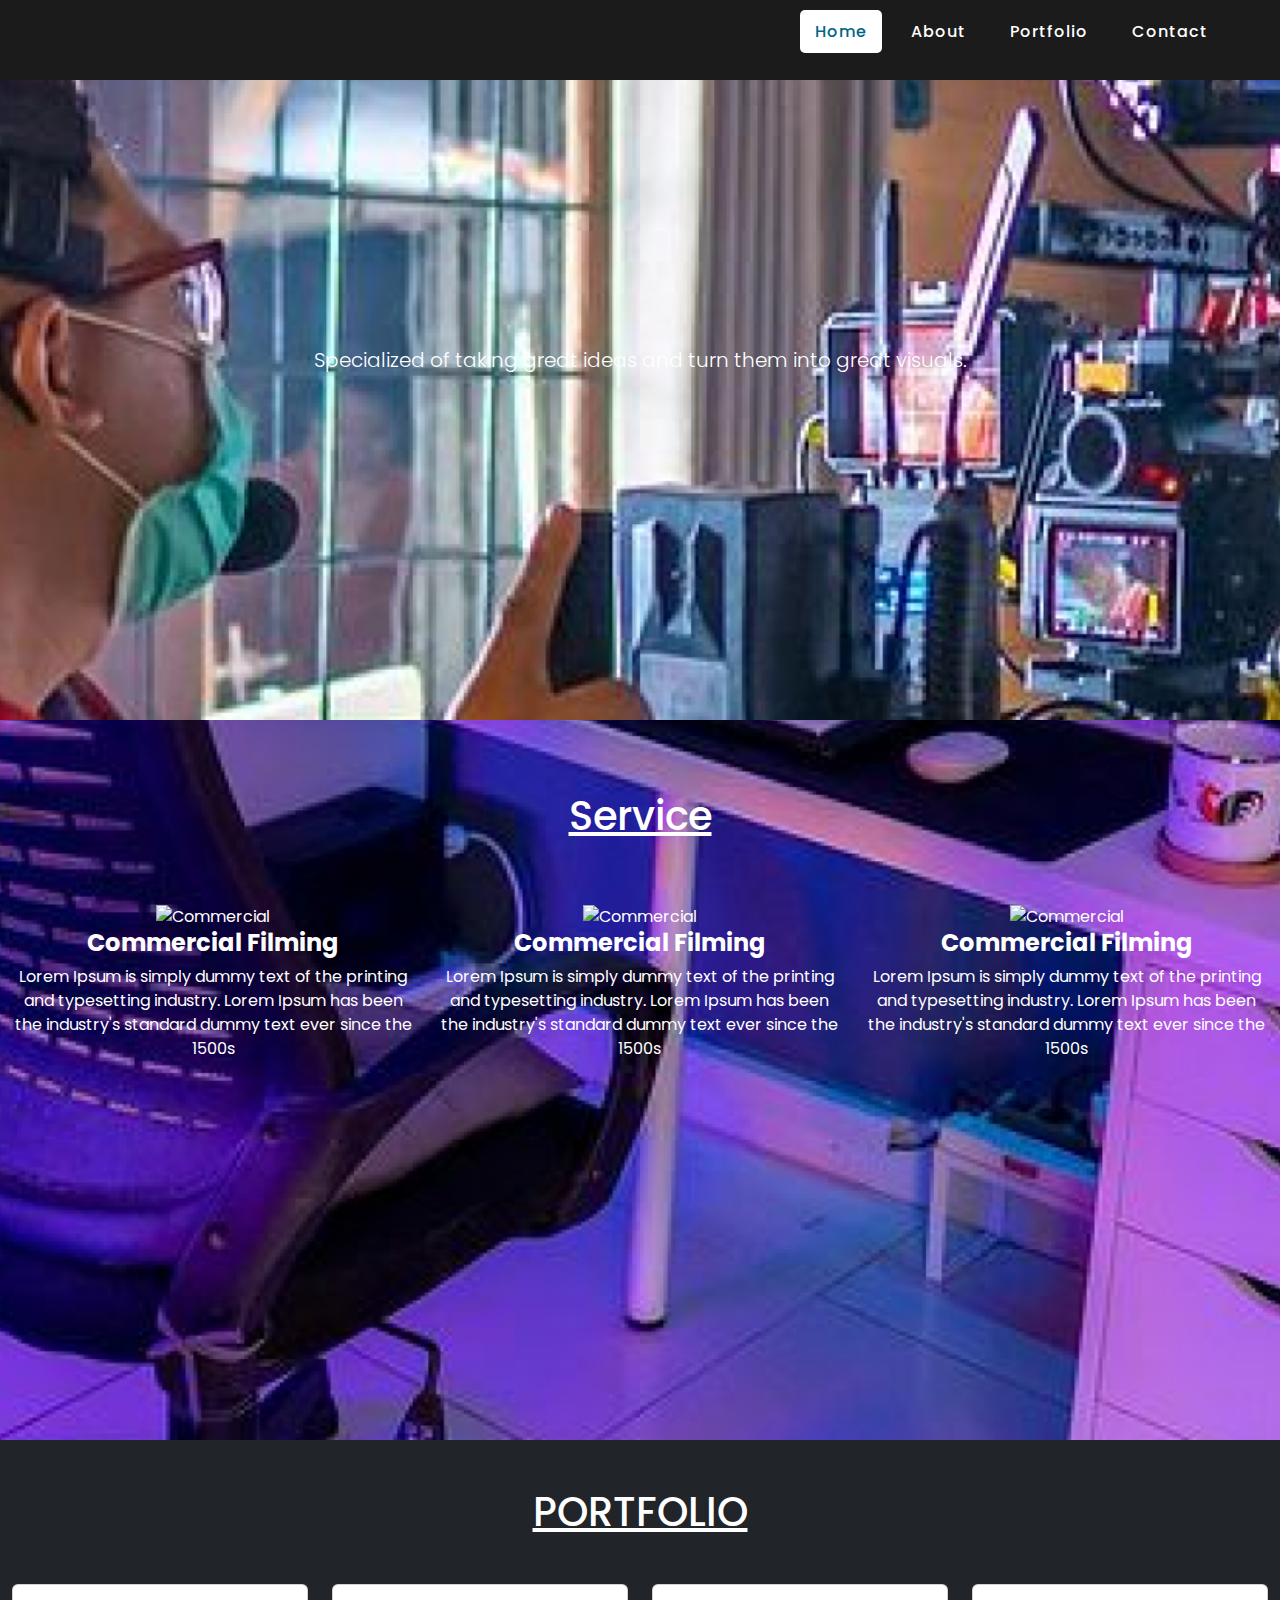
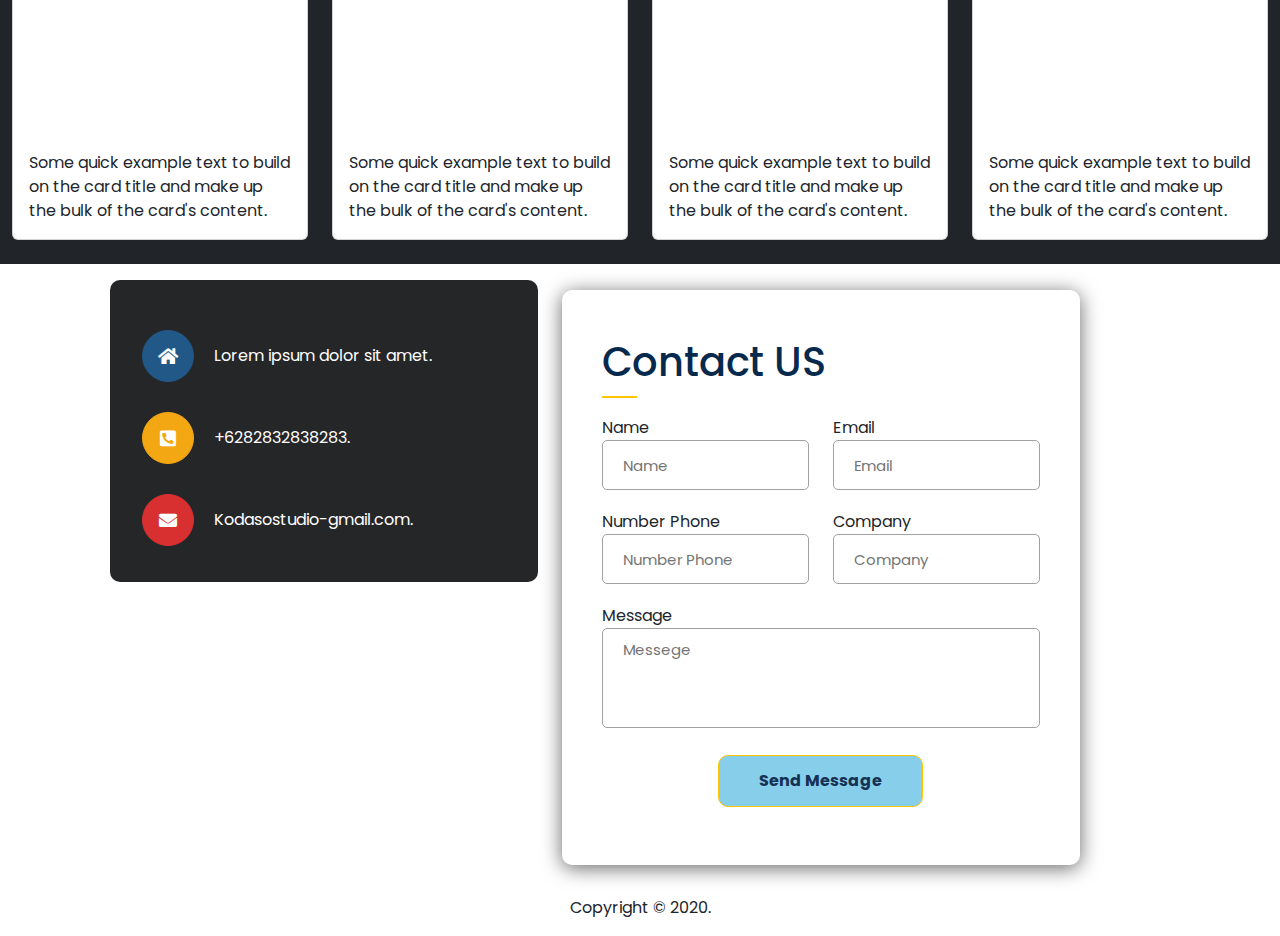
==== home.html @ bebfb59f "BAGAS DAH MANTEB BANGET XIXIXIIXIXIXIXIXIXIXI" ====
<!DOCTYPE html>
<html lang="en" dir="ltr">

  <head>
    <meta charset="utf-8" />
    <title>Responsive Navigation Menu</title>
    <link rel="stylesheet" href="style.css" />
    <link href="https://cdn.jsdelivr.net/npm/bootstrap@5.1.0/dist/css/bootstrap.min.css" rel="stylesheet" />
    <link rel="stylesheet" href="https://cdnjs.cloudflare.com/ajax/libs/font-awesome/5.15.3/css/all.min.css" />
    <meta name="viewport" content="width=device-width, initial-scale=1.0" />
  </head>

  <body>
    <nav class="fixed-top">
      <div class="logo">
        <img src="img/logo.png" width="50px" alt="">
      </div>
      <input type="checkbox" id="click" />
      <label for="click" class="menu-btn">
        <i class="fas fa-bars"></i>
      </label>
      <ul>
        <li><a class="active" href="home.html">Home</a></li>
        <li><a href="about.html">About</a></li>
        <li><a href="#portfolio">Portfolio</a></li>
        <li><a href="contact.html">Contact</a></li>
        <p>© 2021 by YouRock Studio. All Rights Reserved.</p>
      </ul>
    </nav>

    <!--BANNER-->
    <section id="banner">
      <div class="container-fluid banner">
        <div class="container banner-content col-lg-8">
          <div class="text-center">
            <p class="fs-1"></p>
            <p class="d-md-block lead">Specialized of taking great ideas and turn them into great visuals.</p>
          </div>
        </div>
      </div>
    </section>
    <!--END BANNER-->

    <!--WORK-->
    <section id="home">
      <div class="container-fluid service text-white"><br>
        <div class="row text-center">
          <div class="col">
            <h1 class="m-5"><u>Service</u></h1>
          </div>
        </div>
        <div class="row text-center">
          <div class="col-lg-4 mt-3">
            <img src="img/icon.png" width="70px" alt="Commercial" class="img-fluid float-left">
            <h4><b>Commercial Filming</b></h4>
            <p>Lorem Ipsum is simply dummy text of the printing and typesetting industry. Lorem Ipsum has been the
              industry's standard dummy text ever since the 1500s</p>
          </div>
          <div class="col-lg-4 mt-3">
            <img src="img/icon.png" width="70px" alt="Commercial" class="img-fluid float-left">
            <h4><b>Commercial Filming</b></h4>
            <p>Lorem Ipsum is simply dummy text of the printing and typesetting industry. Lorem Ipsum has been the
              industry's standard dummy text ever since the 1500s</p>
          </div>
          <div class="col-lg-4 mt-3">
            <img src="img/icon.png" width="70px" alt="Commercial" class="img-fluid float-left">
            <h4><b>Commercial Filming</b></h4>
            <p>Lorem Ipsum is simply dummy text of the printing and typesetting industry. Lorem Ipsum has been the
              industry's standard dummy text ever since the 1500s</p>
          </div>
        </div>
      </div>
    </section>
    <!--END WORK-->

    <!-- Portfolio -->
    <section class="portfolio bg-dark" id="portfolio">
      <div class="container-fluid">
        <div class="row pt-4 mb-4">
          <div class="col text-center">
            <h1 class="m-4 text-white" style="text-decoration: underline;">PORTFOLIO</h1>
          </div>
        </div>

        <div class="row justify-content-center">

          <div class="col-md-3 mb-4">
            <div class="card">
              <iframe class="img-fluid" width="536" height="300" src="https://www.youtube.com/embed/E8_oddwXEY8"
                title="YouTube video player" frameborder="0"
                allow="accelerometer; autoplay; clipboard-write; encrypted-media; gyroscope; picture-in-picture"
                allowfullscreen></iframe>
              <div class="card-body">
                <p class="card-text">Some quick example text to build on the card title and make up the bulk of the
                  card's content.</p>
              </div>
            </div>
          </div>

          <div class="col-md-3 mb-4">
            <div class="card">
              <iframe class="img-fluid" width="536" height="300" src="https://www.youtube.com/embed/E8_oddwXEY8"
                title="YouTube video player" frameborder="0"
                allow="accelerometer; autoplay; clipboard-write; encrypted-media; gyroscope; picture-in-picture"
                allowfullscreen></iframe>
              <div class="card-body">
                <p class="card-text">Some quick example text to build on the card title and make up the bulk of the
                  card's content.</p>
              </div>
            </div>
          </div>

          <div class="col-md-3 mb-4">
            <div class="card">
              <iframe class="img-fluid" width="536" height="300" src="https://www.youtube.com/embed/E8_oddwXEY8"
                title="YouTube video player" frameborder="0"
                allow="accelerometer; autoplay; clipboard-write; encrypted-media; gyroscope; picture-in-picture"
                allowfullscreen></iframe>
              <div class="card-body">
                <p class="card-text">Some quick example text to build on the card title and make up the bulk of the
                  card's content.</p>
              </div>
            </div>
          </div>

          <div class="col-md-3 mb-4">
            <div class="card">
              <iframe class="img-fluid" width="536" height="300" src="https://www.youtube.com/embed/E8_oddwXEY8"
                title="YouTube video player" frameborder="0"
                allow="accelerometer; autoplay; clipboard-write; encrypted-media; gyroscope; picture-in-picture"
                allowfullscreen></iframe>
              <div class="card-body">
                <p class="card-text">Some quick example text to build on the card title and make up the bulk of the
                  card's content.</p>
              </div>
            </div>
          </div>
        </div>
    </section>
    <!--END PORTFOLIO-->

    <!--CONTACT-->
    <section id="contact">
        <div class="container">
            <div class="row m-3">
            <div class="col-lg-5">
                <div class="contact-address">
                    <ul>
                      <li>
                        <div class="kodaso-address">
                          <div class="icon color1">
                            <i class="fa fa-home" aria-hidden="true"></i>
                          </div>
                      
                        <div class="cont">
                          <p>Lorem ipsum dolor sit amet.</p>
                        </div>
                      </div>
        
                      </li>
                      <li>
                        <div class="kodaso-address">
                          <div class="icon color2">
                            <i class="fas fa-phone-square-alt" aria-hidden="true"></i>
                          </div>
                        
                        <div class="cont">
                          <p>+6282832838283.</p>
                        </div>
                      </div>
        
                      </li>
                      <li>
                        <div class="kodaso-address">
                          <div class="icon">
                            <i class="fa fa-envelope" aria-hidden="true"></i>
                          </div>
                        
                        <div class="cont">
                          <p>Kodasostudio-gmail.com.</p>
                        </div>
                      </div>
                      </li>
                    </ul>
                   </div>
                 </div>
                

                <div class="col-lg-6">
                    <div class="contact-from">
                    <h1>Contact US</h1>
                 

                      <div class="row">
                        <div class="col-md-6">
                          <div class="kodaso-form">
                            <label for="Name">Name</label>
                            <input type="text" placeholder="Name">
                          </div>
                        </div>
         
                        <div class="col-md-6">
                          <div class="kodaso-form">
                            <label for="Email">Email</label>
                            <input type="text" placeholder="Email">
                          </div>
                        </div>
         
                        <div class="col-md-6">
                          <div class="kodaso-form">
                              <label for="Number Phone">Number Phone</label>
                            <input type="text" placeholder="Number Phone">
                          </div>
                        </div>
         
                        <div class="col-md-6">
                          <div class="kodaso-form">
                            <label for="Company">Company</label>
                            <input type="text" placeholder="Company">
                          </div>
                        </div>
         
                        <div class="col-md-12">
                          <div class="kodaso-form">
                            <label for="Message">Message</label>
                            <textarea name="Messege" placeholder="Messege"></textarea>
                          </div>
                        </div>
         
                        <div class="col-md-12">
                          <div class="kodaso-form">
                            <center><button type="submit" class="main-btn">Send Message</button></center>
                          </div>
                        </div>
                      </div>
                     </div>
                   
                  </div>
         </div>
        </div>
    </div> 
</section>
    <!--END CONTACT-->

    <div class="col text-center">
      <p>Copyright &copy; 2020.</p>
    </div>
  </body>

</html>
---- style.css ----
@import url("https://fonts.googleapis.com/css?family=Poppins:400,500,600,700&display=swap");

body {}

* {
    margin: 0;
    padding: 0;
    box-sizing: border-box;
    font-family: "Poppins", sans-serif;
}

.service {
    height: 80vh;
    background: url(img/gambar2.png);
    background-size: cover;
    background-position: center;
    background-attachment: fixed;
    background-repeat: no-repeat;
}

.banner {
    height: 80vh;
    background: url(img/gambar1.png);
    background-size: cover;
    background-position: center;
    background-attachment: fixed;
    background-repeat: no-repeat;
}

.banner-content {
    height: 100%;
    color: white;
    display: flex;
    justify-content: center;
    align-items: center;
}

nav {
    display: flex;
    height: 80px;
    width: 100%;
    background: #1b1b1b;
    align-items: center;
    justify-content: space-between;
    padding: 0 50px 0 100px;
    flex-wrap: wrap;
}

nav ul p {
    display: none;
}

nav ul {
    display: flex;
    flex-wrap: wrap;
    list-style: none;
}

nav .logo,
nav ul li {
    margin: 20px 7px;
}

nav ul li a {
    color: #fff;
    text-decoration: none;
    font-size: 16px;
    font-weight: 500;
    padding: 10px 15px;
    border-radius: 5px;
    letter-spacing: 1px;
    transition: all 0.3s ease;
}

nav ul li a.active,
nav ul li a:hover {
    color: #006486;
    background: #fff;
}

nav .menu-btn i {
    color: #fff;
    font-size: 22px;
    cursor: pointer;
    display: none;
}

input[type="checkbox"] {
    display: none;
}

@media (max-width: 1000px) {
    nav {
        padding: 0 40px 0 50px;
    }
}

@media (max-width: 920px) {
    nav .menu-btn i {
        display: block;
    }

    #click:checked~.menu-btn i:before {
        content: "\f00d";
    }

    nav ul {
        position: fixed;
        top: 80px;
        left: -100%;
        background: #111;
        height: 100vh;
        width: 100%;
        text-align: center;
        display: block;
        transition: all 0.3s ease;
    }

    nav .logo {
        margin-bottom: 20px;
    }

    #click:checked~ul {
        left: 0;
    }

    nav ul li {
        width: 100%;
        margin: 40px 0;
    }

    nav ul li a {
        width: 100%;
        margin-left: -100%;
        display: block;
        font-size: 20px;
        transition: 0.6s cubic-bezier(0.68, -0.55, 0.265, 1.55);
        border-bottom: 1px solid rgb(255, 255, 255);
    }

    #click:checked~ul li a {
        margin-left: 0px;
    }

    nav ul li a.active,
    nav ul li a:hover {
        background: none;
        color: #006486;
    }

    nav ul p {
        color: #fff;
        margin-top: 200px;
        display: block;
    }
}

.content {
    position: absolute;
    top: 50%;
    left: 50%;
    transform: translate(-50%, -50%);
    text-align: center;
    z-index: -1;
    width: 100%;
    padding: 0 30px;
    color: #1b1b1b;
}

.content div {
    font-size: 40px;
    font-weight: 700;
}

/*Contact*/

.contact-from {
    background-color: white;
    padding: 48px 40px;
    box-shadow: 0 3px 20px rgba(0, 0, 0, 0.6);
    margin-bottom: 15px;
    margin-top: 10px;
    border-radius: 10px;
  }
  .contact-from h1 {
    color: #07294d;
    position: relative;
    padding-bottom: 12px;
  }
  .contact-from h1::before {
    content: "";
    position: absolute;
    width: 35px;
    height: 2px;
    background-color: #ffc600;
    bottom: 0;
    left: 0;
  }
  
  .contact-from .kodaso-form input,
  .contact-from .kodaso-form textarea {
    width: 100%;
    height: 50px;
    padding: 0 20px;
    border: 1px solid #a1a1a1;
    border-radius: 5px;
    color: #8a8a8a;
    font-size: 15px;
  }
  .contact-from .kodaso-form textarea {
    padding-top: 10px;
    height: 100px;
    resize: none;
  }
  .contact-from .kodaso-form {
    margin-top: 10px;
    margin-bottom: 10px;
  }
  
  .main-btn {
    text-align: center;
    border: 1px solid #ffc600;
    padding: 10px 40px;
    font-weight: 700;
    line-height: 30px;
    color: #163153;
    position: relative;
    transition: 0.4s ease-in-out;
    background-color: skyblue;
    border-radius: 10px;
  }
  .main-btn:hover {
    color: #ffc600;
    border-color: #163153;
    background-color: #163153;
  }
  .contact-address {
    background-color: #252628;
    padding: 20px 0;
    border-radius: 10px;
    
  }
  .contact-address ul li {
    padding-top: 30px;
    list-style: none;
  }
  .contact-address ul li .kodaso-address {
    display: flex;
    -webkit-box-align: center;
    -ms-flex-align: center;
    align-items: center;
  }
  .contact-address ul li .kodaso-address .icon {
    border-radius: 50%;
    border: 1px solid #d83030;
    color: #fff;
    font-size: 18px;
    text-align: center;
    background: #d83030;
  }
  .contact-address ul li .kodaso-address .icon i {
    width: 50px;
    height: 50px;
    line-height: 50px;
  }
  .contact-address ul li .kodaso-address .cont {
    padding-left: 20px;
  }
  .contact-address ul li .kodaso-address .cont p {
    font-size: 16px;
    font-weight: 400;
    line-height: 28px;
    color: #fff;
    margin: 0px;
    margin-right: 15px;
  }
  .color1 {
    border: 1px solid #225888 !important;
    background: #225888 !important;
  }
  
  .color2 {
    border: 1px solid #f3a712 !important;
    background: #f3a712 !important;
  }
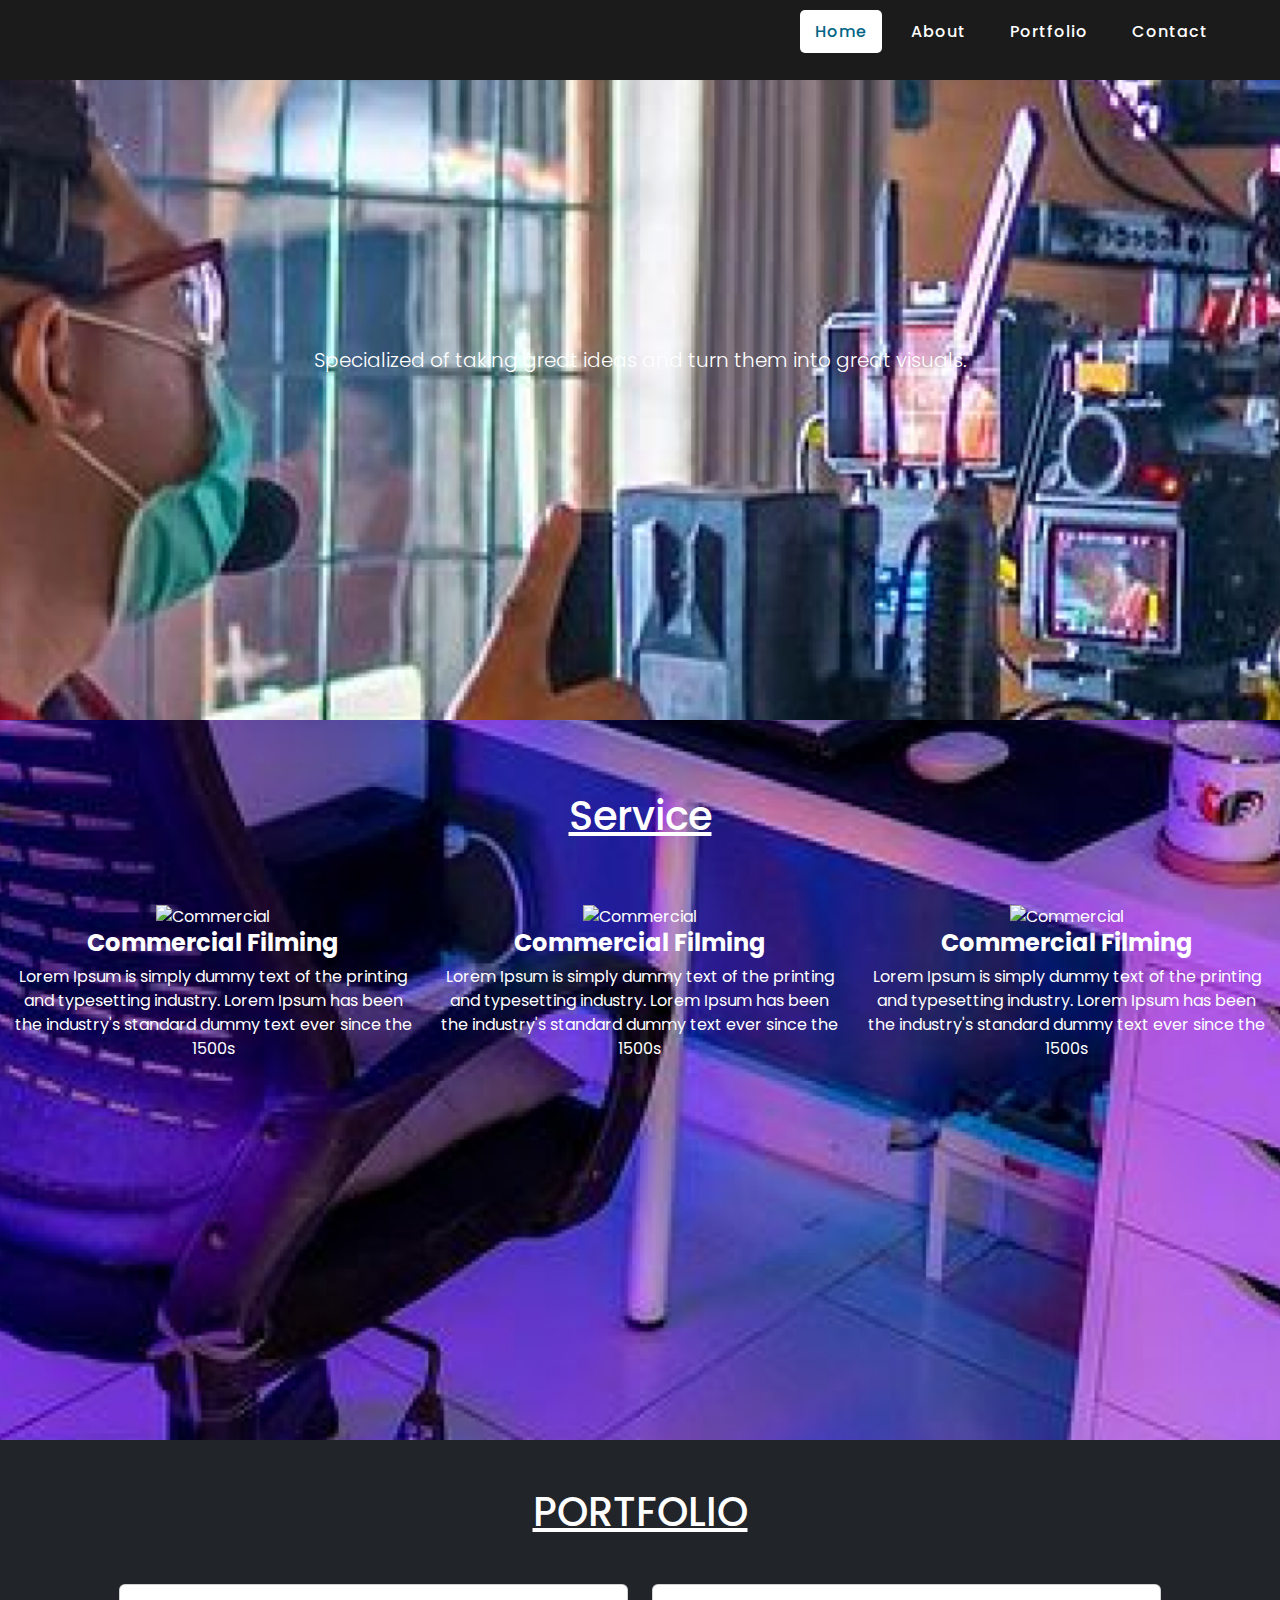
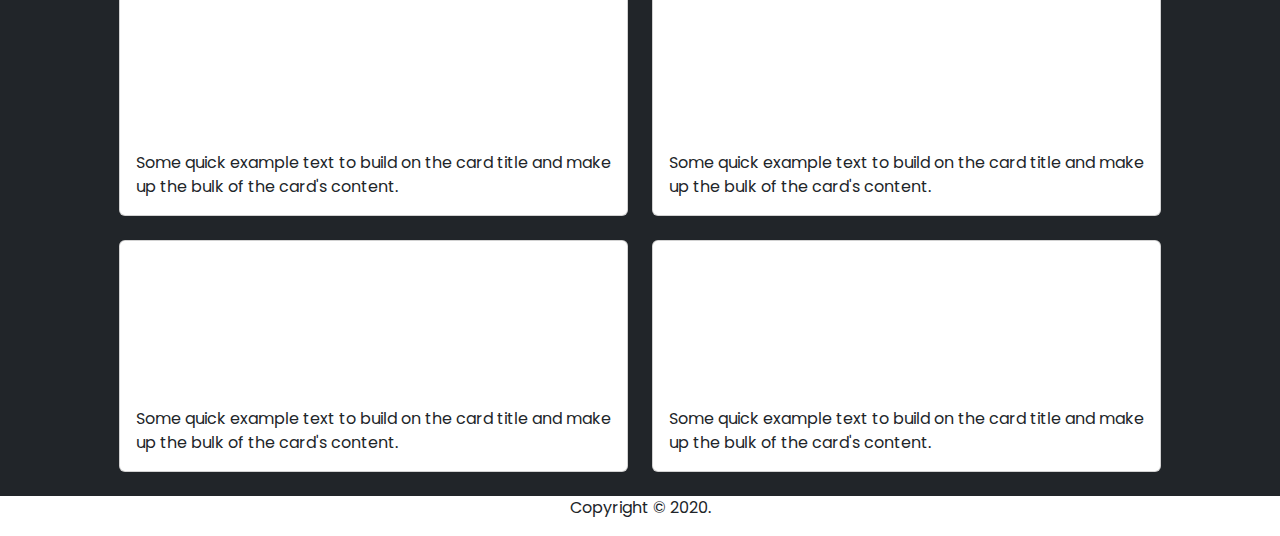
==== commit fec0b37f: "haha" ====
--- a/home.html
+++ b/home.html
@@ -83,8 +83,7 @@
         </div>
 
         <div class="row justify-content-center">
-
-          <div class="col-md-3 mb-4">
+          <div class="col-md-5 mb-4">
             <div class="card">
               <iframe class="img-fluid" width="536" height="300" src="https://www.youtube.com/embed/E8_oddwXEY8"
                 title="YouTube video player" frameborder="0"
@@ -97,7 +96,7 @@
             </div>
           </div>
 
-          <div class="col-md-3 mb-4">
+          <div class="col-md-5 mb-4">
             <div class="card">
               <iframe class="img-fluid" width="536" height="300" src="https://www.youtube.com/embed/E8_oddwXEY8"
                 title="YouTube video player" frameborder="0"
@@ -110,7 +109,7 @@
             </div>
           </div>
 
-          <div class="col-md-3 mb-4">
+          <div class="col-md-5 mb-4">
             <div class="card">
               <iframe class="img-fluid" width="536" height="300" src="https://www.youtube.com/embed/E8_oddwXEY8"
                 title="YouTube video player" frameborder="0"
@@ -123,7 +122,7 @@
             </div>
           </div>
 
-          <div class="col-md-3 mb-4">
+          <div class="col-md-5 mb-4">
             <div class="card">
               <iframe class="img-fluid" width="536" height="300" src="https://www.youtube.com/embed/E8_oddwXEY8"
                 title="YouTube video player" frameborder="0"
@@ -139,108 +138,7 @@
     </section>
     <!--END PORTFOLIO-->
 
-    <!--CONTACT-->
-    <section id="contact">
-        <div class="container">
-            <div class="row m-3">
-            <div class="col-lg-5">
-                <div class="contact-address">
-                    <ul>
-                      <li>
-                        <div class="kodaso-address">
-                          <div class="icon color1">
-                            <i class="fa fa-home" aria-hidden="true"></i>
-                          </div>
-                      
-                        <div class="cont">
-                          <p>Lorem ipsum dolor sit amet.</p>
-                        </div>
-                      </div>
-        
-                      </li>
-                      <li>
-                        <div class="kodaso-address">
-                          <div class="icon color2">
-                            <i class="fas fa-phone-square-alt" aria-hidden="true"></i>
-                          </div>
-                        
-                        <div class="cont">
-                          <p>+6282832838283.</p>
-                        </div>
-                      </div>
-        
-                      </li>
-                      <li>
-                        <div class="kodaso-address">
-                          <div class="icon">
-                            <i class="fa fa-envelope" aria-hidden="true"></i>
-                          </div>
-                        
-                        <div class="cont">
-                          <p>Kodasostudio-gmail.com.</p>
-                        </div>
-                      </div>
-                      </li>
-                    </ul>
-                   </div>
-                 </div>
-                
 
-                <div class="col-lg-6">
-                    <div class="contact-from">
-                    <h1>Contact US</h1>
-                 
-
-                      <div class="row">
-                        <div class="col-md-6">
-                          <div class="kodaso-form">
-                            <label for="Name">Name</label>
-                            <input type="text" placeholder="Name">
-                          </div>
-                        </div>
-         
-                        <div class="col-md-6">
-                          <div class="kodaso-form">
-                            <label for="Email">Email</label>
-                            <input type="text" placeholder="Email">
-                          </div>
-                        </div>
-         
-                        <div class="col-md-6">
-                          <div class="kodaso-form">
-                              <label for="Number Phone">Number Phone</label>
-                            <input type="text" placeholder="Number Phone">
-                          </div>
-                        </div>
-         
-                        <div class="col-md-6">
-                          <div class="kodaso-form">
-                            <label for="Company">Company</label>
-                            <input type="text" placeholder="Company">
-                          </div>
-                        </div>
-         
-                        <div class="col-md-12">
-                          <div class="kodaso-form">
-                            <label for="Message">Message</label>
-                            <textarea name="Messege" placeholder="Messege"></textarea>
-                          </div>
-                        </div>
-         
-                        <div class="col-md-12">
-                          <div class="kodaso-form">
-                            <center><button type="submit" class="main-btn">Send Message</button></center>
-                          </div>
-                        </div>
-                      </div>
-                     </div>
-                   
-                  </div>
-         </div>
-        </div>
-    </div> 
-</section>
-    <!--END CONTACT-->
 
     <div class="col text-center">
       <p>Copyright &copy; 2020.</p>
--- a/style.css
+++ b/style.css
@@ -16,6 +16,7 @@
     background-position: center;
     background-attachment: fixed;
     background-repeat: no-repeat;
+
 }
 
 .banner {
@@ -170,116 +171,4 @@
 .content div {
     font-size: 40px;
     font-weight: 700;
-}
-
-/*Contact*/
-
-.contact-from {
-    background-color: white;
-    padding: 48px 40px;
-    box-shadow: 0 3px 20px rgba(0, 0, 0, 0.6);
-    margin-bottom: 15px;
-    margin-top: 10px;
-    border-radius: 10px;
-  }
-  .contact-from h1 {
-    color: #07294d;
-    position: relative;
-    padding-bottom: 12px;
-  }
-  .contact-from h1::before {
-    content: "";
-    position: absolute;
-    width: 35px;
-    height: 2px;
-    background-color: #ffc600;
-    bottom: 0;
-    left: 0;
-  }
-  
-  .contact-from .kodaso-form input,
-  .contact-from .kodaso-form textarea {
-    width: 100%;
-    height: 50px;
-    padding: 0 20px;
-    border: 1px solid #a1a1a1;
-    border-radius: 5px;
-    color: #8a8a8a;
-    font-size: 15px;
-  }
-  .contact-from .kodaso-form textarea {
-    padding-top: 10px;
-    height: 100px;
-    resize: none;
-  }
-  .contact-from .kodaso-form {
-    margin-top: 10px;
-    margin-bottom: 10px;
-  }
-  
-  .main-btn {
-    text-align: center;
-    border: 1px solid #ffc600;
-    padding: 10px 40px;
-    font-weight: 700;
-    line-height: 30px;
-    color: #163153;
-    position: relative;
-    transition: 0.4s ease-in-out;
-    background-color: skyblue;
-    border-radius: 10px;
-  }
-  .main-btn:hover {
-    color: #ffc600;
-    border-color: #163153;
-    background-color: #163153;
-  }
-  .contact-address {
-    background-color: #252628;
-    padding: 20px 0;
-    border-radius: 10px;
-    
-  }
-  .contact-address ul li {
-    padding-top: 30px;
-    list-style: none;
-  }
-  .contact-address ul li .kodaso-address {
-    display: flex;
-    -webkit-box-align: center;
-    -ms-flex-align: center;
-    align-items: center;
-  }
-  .contact-address ul li .kodaso-address .icon {
-    border-radius: 50%;
-    border: 1px solid #d83030;
-    color: #fff;
-    font-size: 18px;
-    text-align: center;
-    background: #d83030;
-  }
-  .contact-address ul li .kodaso-address .icon i {
-    width: 50px;
-    height: 50px;
-    line-height: 50px;
-  }
-  .contact-address ul li .kodaso-address .cont {
-    padding-left: 20px;
-  }
-  .contact-address ul li .kodaso-address .cont p {
-    font-size: 16px;
-    font-weight: 400;
-    line-height: 28px;
-    color: #fff;
-    margin: 0px;
-    margin-right: 15px;
-  }
-  .color1 {
-    border: 1px solid #225888 !important;
-    background: #225888 !important;
-  }
-  
-  .color2 {
-    border: 1px solid #f3a712 !important;
-    background: #f3a712 !important;
-  }+}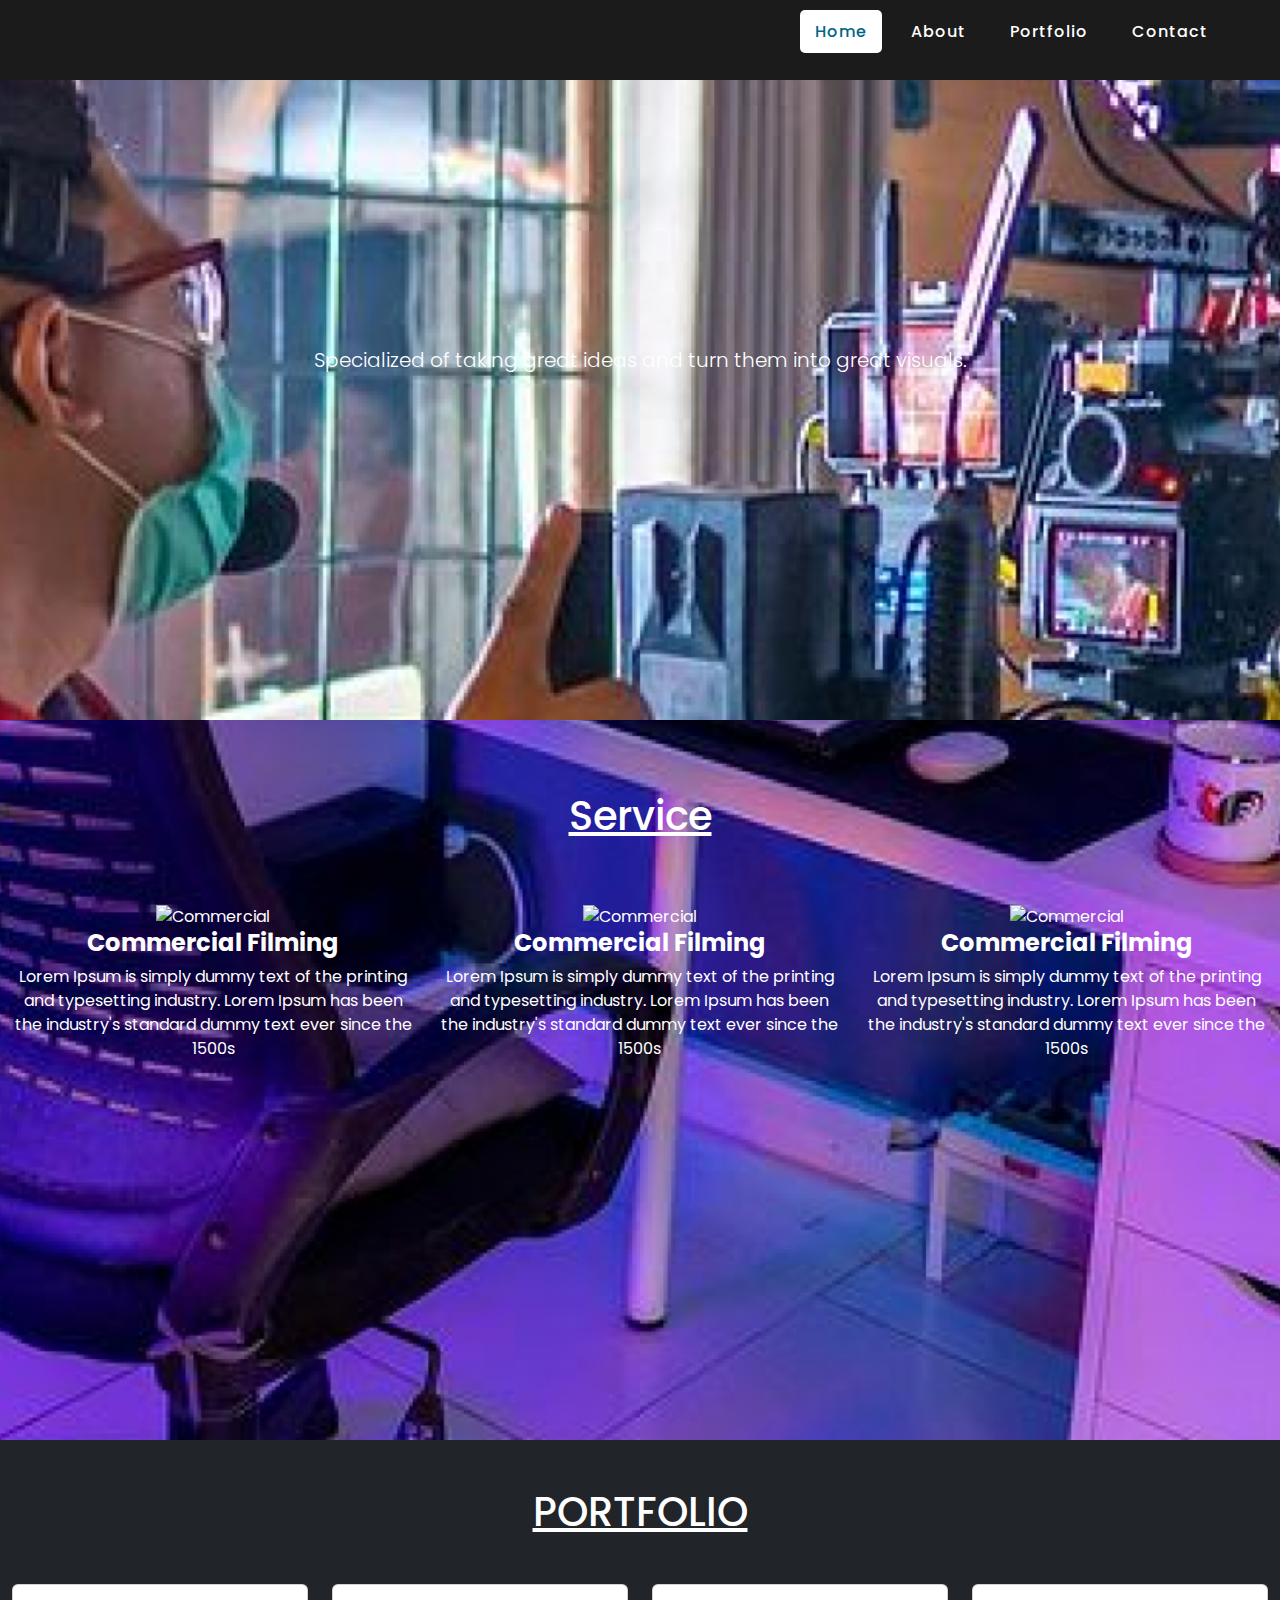
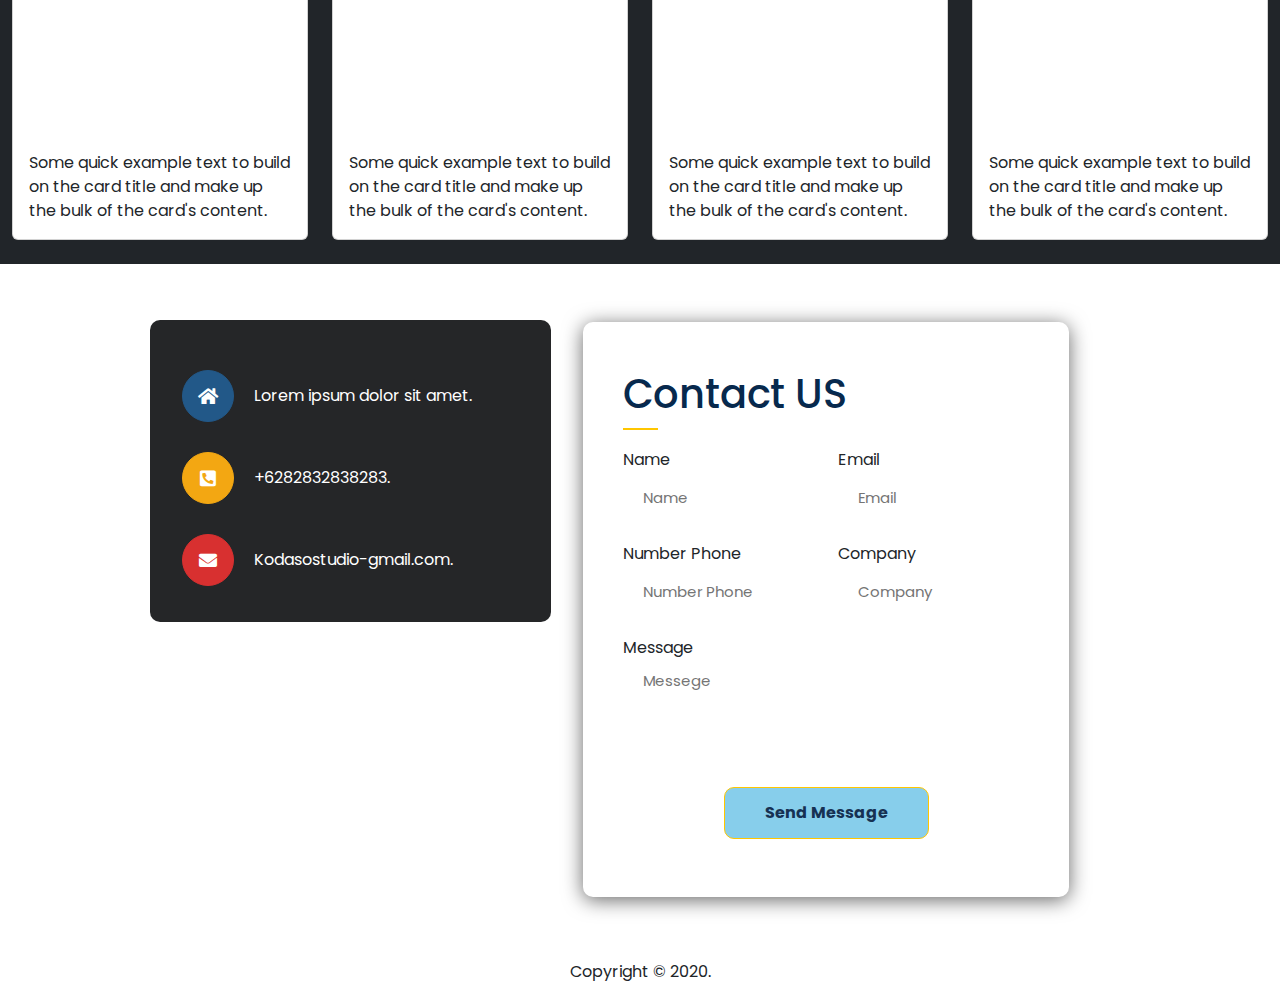
==== commit d1e9022b: "revisi" ====
--- a/home.html
+++ b/home.html
@@ -20,16 +20,16 @@
         <i class="fas fa-bars"></i>
       </label>
       <ul>
-        <li><a class="active" href="home.html">Home</a></li>
-        <li><a href="about.html">About</a></li>
+        <li><a class="active" href="#home">Home</a></li>
+        <li><a href="#about">About</a></li>
         <li><a href="#portfolio">Portfolio</a></li>
-        <li><a href="contact.html">Contact</a></li>
+        <li><a href="#contact">Contact</a></li>
         <p>© 2021 by YouRock Studio. All Rights Reserved.</p>
       </ul>
     </nav>
 
-    <!--BANNER-->
-    <section id="banner">
+    <!--HOME-->
+    <section id="home">
       <div class="container-fluid banner">
         <div class="container banner-content col-lg-8">
           <div class="text-center">
@@ -38,11 +38,7 @@
           </div>
         </div>
       </div>
-    </section>
-    <!--END BANNER-->
-
-    <!--WORK-->
-    <section id="home">
+
       <div class="container-fluid service text-white"><br>
         <div class="row text-center">
           <div class="col">
@@ -71,7 +67,7 @@
         </div>
       </div>
     </section>
-    <!--END WORK-->
+    <!--END HOME-->
 
     <!-- Portfolio -->
     <section class="portfolio bg-dark" id="portfolio">
@@ -83,46 +79,47 @@
         </div>
 
         <div class="row justify-content-center">
-          <div class="col-md-5 mb-4">
-            <div class="card">
-              <iframe class="img-fluid" width="536" height="300" src="https://www.youtube.com/embed/E8_oddwXEY8"
-                title="YouTube video player" frameborder="0"
-                allow="accelerometer; autoplay; clipboard-write; encrypted-media; gyroscope; picture-in-picture"
-                allowfullscreen></iframe>
-              <div class="card-body">
-                <p class="card-text">Some quick example text to build on the card title and make up the bulk of the
-                  card's content.</p>
-              </div>
-            </div>
-          </div>
-
-          <div class="col-md-5 mb-4">
-            <div class="card">
-              <iframe class="img-fluid" width="536" height="300" src="https://www.youtube.com/embed/E8_oddwXEY8"
-                title="YouTube video player" frameborder="0"
-                allow="accelerometer; autoplay; clipboard-write; encrypted-media; gyroscope; picture-in-picture"
-                allowfullscreen></iframe>
-              <div class="card-body">
-                <p class="card-text">Some quick example text to build on the card title and make up the bulk of the
-                  card's content.</p>
-              </div>
-            </div>
-          </div>
-
-          <div class="col-md-5 mb-4">
-            <div class="card">
-              <iframe class="img-fluid" width="536" height="300" src="https://www.youtube.com/embed/E8_oddwXEY8"
-                title="YouTube video player" frameborder="0"
-                allow="accelerometer; autoplay; clipboard-write; encrypted-media; gyroscope; picture-in-picture"
-                allowfullscreen></iframe>
-              <div class="card-body">
-                <p class="card-text">Some quick example text to build on the card title and make up the bulk of the
-                  card's content.</p>
-              </div>
-            </div>
-          </div>
-
-          <div class="col-md-5 mb-4">
+
+          <div class="col-md-3 mb-4">
+            <div class="card">
+              <iframe class="img-fluid" width="536" height="300" src="https://www.youtube.com/embed/E8_oddwXEY8"
+                title="YouTube video player" frameborder="0"
+                allow="accelerometer; autoplay; clipboard-write; encrypted-media; gyroscope; picture-in-picture"
+                allowfullscreen></iframe>
+              <div class="card-body">
+                <p class="card-text">Some quick example text to build on the card title and make up the bulk of the
+                  card's content.</p>
+              </div>
+            </div>
+          </div>
+
+          <div class="col-md-3 mb-4">
+            <div class="card">
+              <iframe class="img-fluid" width="536" height="300" src="https://www.youtube.com/embed/E8_oddwXEY8"
+                title="YouTube video player" frameborder="0"
+                allow="accelerometer; autoplay; clipboard-write; encrypted-media; gyroscope; picture-in-picture"
+                allowfullscreen></iframe>
+              <div class="card-body">
+                <p class="card-text">Some quick example text to build on the card title and make up the bulk of the
+                  card's content.</p>
+              </div>
+            </div>
+          </div>
+
+          <div class="col-md-3 mb-4">
+            <div class="card">
+              <iframe class="img-fluid" width="536" height="300" src="https://www.youtube.com/embed/E8_oddwXEY8"
+                title="YouTube video player" frameborder="0"
+                allow="accelerometer; autoplay; clipboard-write; encrypted-media; gyroscope; picture-in-picture"
+                allowfullscreen></iframe>
+              <div class="card-body">
+                <p class="card-text">Some quick example text to build on the card title and make up the bulk of the
+                  card's content.</p>
+              </div>
+            </div>
+          </div>
+
+          <div class="col-md-3 mb-4">
             <div class="card">
               <iframe class="img-fluid" width="536" height="300" src="https://www.youtube.com/embed/E8_oddwXEY8"
                 title="YouTube video player" frameborder="0"
@@ -138,6 +135,104 @@
     </section>
     <!--END PORTFOLIO-->
 
+    <!--CONTACT-->
+    <section id="contact">
+      <div class="container">
+        <div class="row m-5">
+          <div class="col-lg-5 m-2">
+            <div class="contact-address">
+              <ul>
+                <li>
+                  <div class="kodaso-address">
+                    <div class="icon color1">
+                      <i class="fa fa-home" aria-hidden="true"></i>
+                    </div>
+
+                    <div class="cont">
+                      <p>Lorem ipsum dolor sit amet.</p>
+                    </div>
+                  </div>
+
+                </li>
+                <li>
+                  <div class="kodaso-address">
+                    <div class="icon color2">
+                      <i class="fas fa-phone-square-alt" aria-hidden="true"></i>
+                    </div>
+
+                    <div class="cont">
+                      <p>+6282832838283.</p>
+                    </div>
+                  </div>
+
+                </li>
+                <li>
+                  <div class="kodaso-address">
+                    <div class="icon">
+                      <i class="fa fa-envelope" aria-hidden="true"></i>
+                    </div>
+
+                    <div class="cont">
+                      <p>Kodasostudio-gmail.com.</p>
+                    </div>
+                  </div>
+                </li>
+              </ul>
+            </div>
+          </div>
+
+          <div class="col-lg-6">
+            <div class="contact-from">
+              <h1>Contact US</h1>
+              <div class="row">
+                <div class="col-md-6">
+                  <div class="kodaso-form">
+                    <label for="Name">Name</label>
+                    <input type="text" placeholder="Name">
+                  </div>
+                </div>
+
+                <div class="col-md-6">
+                  <div class="kodaso-form">
+                    <label for="Email">Email</label>
+                    <input type="text" placeholder="Email">
+                  </div>
+                </div>
+
+                <div class="col-md-6">
+                  <div class="kodaso-form">
+                    <label for="Number Phone">Number Phone</label>
+                    <input type="text" placeholder="Number Phone">
+                  </div>
+                </div>
+
+                <div class="col-md-6">
+                  <div class="kodaso-form">
+                    <label for="Company">Company</label>
+                    <input type="text" placeholder="Company">
+                  </div>
+                </div>
+
+                <div class="col-md-12">
+                  <div class="kodaso-form">
+                    <label for="Message">Message</label>
+                    <textarea name="Messege" placeholder="Messege"></textarea>
+                  </div>
+                </div>
+
+                <div class="col-md-12">
+                  <div class="kodaso-form">
+                    <center><button type="submit" class="main-btn">Send Message</button></center>
+                  </div>
+                </div>
+              </div>
+            </div>
+          </div>
+        </div>
+      </div>
+      </div>
+    </section>
+    <!--END CONTACT-->
 
 
     <div class="col text-center">
--- a/style.css
+++ b/style.css
@@ -171,4 +171,134 @@
 .content div {
     font-size: 40px;
     font-weight: 700;
+}
+
+/*Contact*/
+
+.contact-from {
+    background-color: white;
+    padding: 48px 40px;
+    box-shadow: 0 3px 20px rgba(0, 0, 0, 0.6);
+    margin-bottom: 15px;
+    margin-top: 10px;
+    border-radius: 10px;
+}
+
+.contact-from h1 {
+    color: #07294d;
+    position: relative;
+    padding-bottom: 12px;
+}
+
+.contact-from h1::before {
+    content: "";
+    position: absolute;
+    width: 35px;
+    height: 2px;
+    background-color: #ffc600;
+    bottom: 0;
+    left: 0;
+}
+
+.contact-from .kodaso-form input,
+.contact-from .kodaso-form textarea {
+    width: 100%;
+    height: 50px;
+    padding: 0 20px;
+    border: 1px solid #a1a1a1;
+    border-radius: 5px;
+    border: 0;
+    border-bottom: 2px solid #bbb;
+    border-bottom-color: currentcolor;
+    border-bottom-style: none;
+    border-bottom-width: 0px;
+    color: #8a8a8a;
+    font-size: 15px;
+}
+
+.contact-from .kodaso-form textarea {
+    padding-top: 10px;
+    height: 100px;
+    resize: none;
+}
+
+.contact-from .kodaso-form {
+    margin-top: 10px;
+    margin-bottom: 10px;
+}
+
+.main-btn {
+    text-align: center;
+    border: 1px solid #ffc600;
+    padding: 10px 40px;
+    font-weight: 700;
+    line-height: 30px;
+    color: #163153;
+    position: relative;
+    transition: 0.4s ease-in-out;
+    background-color: skyblue;
+    border-radius: 10px;
+}
+
+.main-btn:hover {
+    color: #ffc600;
+    border-color: #163153;
+    background-color: #163153;
+}
+
+.contact-address {
+    background-color: #252628;
+    padding: 20px 0;
+    border-radius: 10px;
+
+}
+
+.contact-address ul li {
+    padding-top: 30px;
+    list-style: none;
+}
+
+.contact-address ul li .kodaso-address {
+    display: flex;
+    -webkit-box-align: center;
+    -ms-flex-align: center;
+    align-items: center;
+}
+
+.contact-address ul li .kodaso-address .icon {
+    border-radius: 50%;
+    border: 1px solid #d83030;
+    color: #fff;
+    font-size: 18px;
+    text-align: center;
+    background: #d83030;
+}
+
+.contact-address ul li .kodaso-address .icon i {
+    width: 50px;
+    height: 50px;
+    line-height: 50px;
+}
+
+.contact-address ul li .kodaso-address .cont {
+    padding-left: 20px;
+}
+
+.contact-address ul li .kodaso-address .cont p {
+    font-size: 16px;
+    font-weight: 400;
+    line-height: 28px;
+    color: #fff;
+    margin: 0px;
+    margin-right: 15px;
+}
+
+.color1 {
+    border: 1px solid #225888 !important;
+    background: #225888 !important;
+}
+
+.color2 {
+    border: 1px solid #f3a712 !important;
+    background: #f3a712 !important;
 }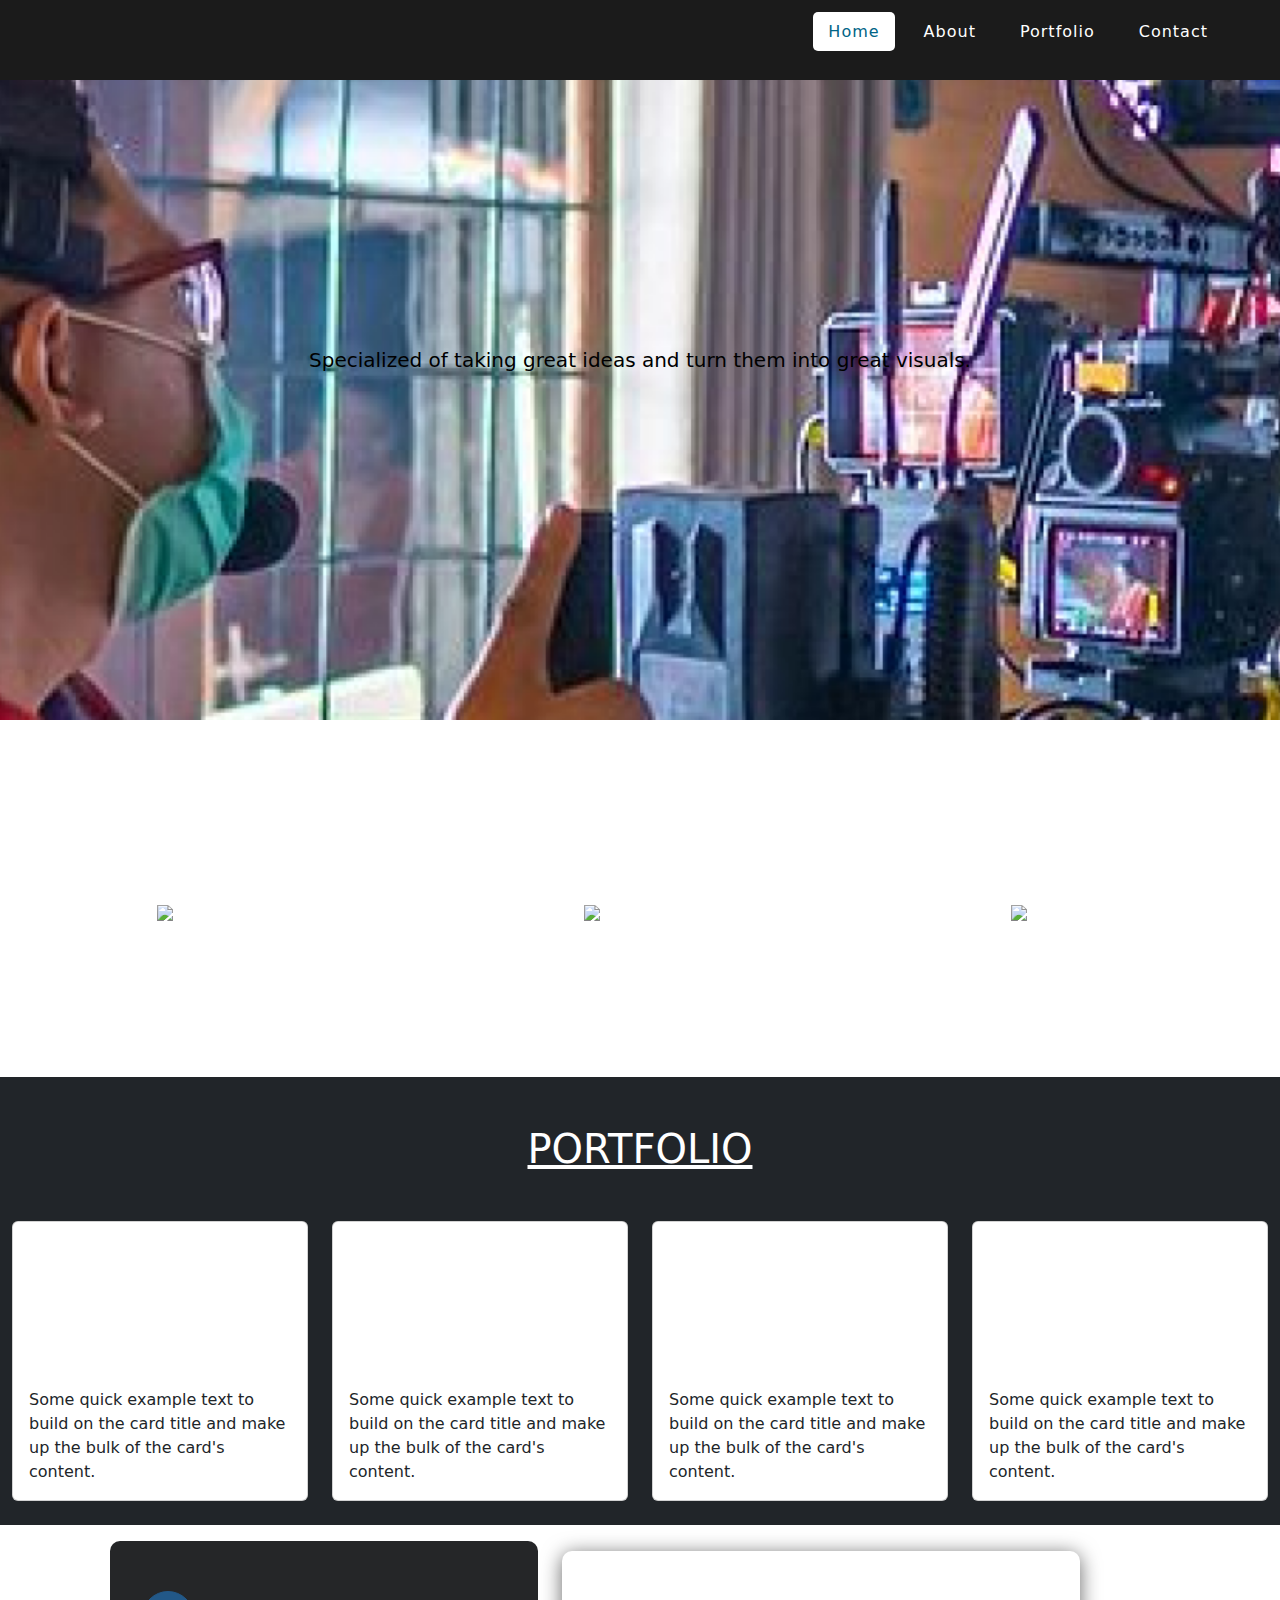
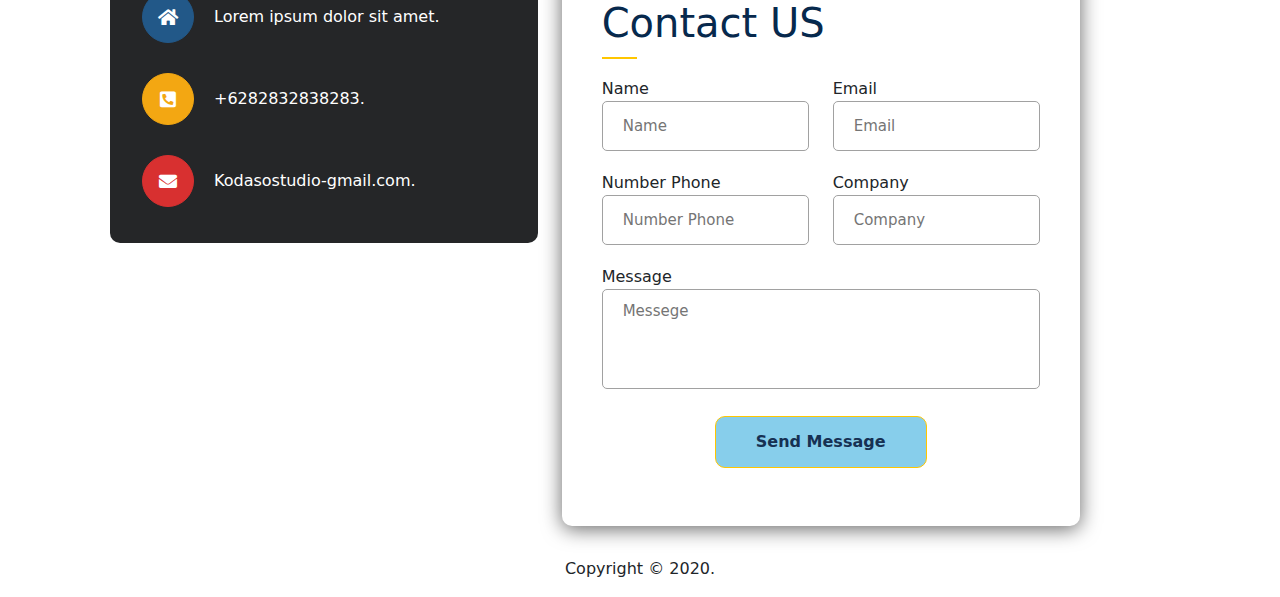
==== commit dcb90bb7: "newwwww" ====
--- a/home.html
+++ b/home.html
@@ -20,16 +20,16 @@
         <i class="fas fa-bars"></i>
       </label>
       <ul>
-        <li><a class="active" href="#home">Home</a></li>
-        <li><a href="#about">About</a></li>
+        <li><a class="active" href="home.html">Home</a></li>
+        <li><a href="about.html">About</a></li>
         <li><a href="#portfolio">Portfolio</a></li>
-        <li><a href="#contact">Contact</a></li>
+        <li><a href="contact.html">Contact</a></li>
         <p>© 2021 by YouRock Studio. All Rights Reserved.</p>
       </ul>
     </nav>
 
-    <!--HOME-->
-    <section id="home">
+    <!--BANNER-->
+    <section id="banner">
       <div class="container-fluid banner">
         <div class="container banner-content col-lg-8">
           <div class="text-center">
@@ -38,8 +38,12 @@
           </div>
         </div>
       </div>
-
-      <div class="container-fluid service text-white"><br>
+    </section>
+    <!--END BANNER-->
+
+    <!--WORK-->
+    <section id="home">
+      <div class="container-fluid text-white"><br>
         <div class="row text-center">
           <div class="col">
             <h1 class="m-5"><u>Service</u></h1>
@@ -67,7 +71,7 @@
         </div>
       </div>
     </section>
-    <!--END HOME-->
+    <!--END WORK-->
 
     <!-- Portfolio -->
     <section class="portfolio bg-dark" id="portfolio">
@@ -137,103 +141,106 @@
 
     <!--CONTACT-->
     <section id="contact">
-      <div class="container">
-        <div class="row m-5">
-          <div class="col-lg-5 m-2">
-            <div class="contact-address">
-              <ul>
-                <li>
-                  <div class="kodaso-address">
-                    <div class="icon color1">
-                      <i class="fa fa-home" aria-hidden="true"></i>
-                    </div>
-
-                    <div class="cont">
-                      <p>Lorem ipsum dolor sit amet.</p>
-                    </div>
+        <div class="container">
+            <div class="row m-3">
+            <div class="col-lg-5">
+                <div class="contact-address">
+                    <ul>
+                      <li>
+                        <div class="kodaso-address">
+                          <div class="icon color1">
+                            <i class="fa fa-home" aria-hidden="true"></i>
+                          </div>
+                      
+                        <div class="cont">
+                          <p>Lorem ipsum dolor sit amet.</p>
+                        </div>
+                      </div>
+        
+                      </li>
+                      <li>
+                        <div class="kodaso-address">
+                          <div class="icon color2">
+                            <i class="fas fa-phone-square-alt" aria-hidden="true"></i>
+                          </div>
+                        
+                        <div class="cont">
+                          <p>+6282832838283.</p>
+                        </div>
+                      </div>
+        
+                      </li>
+                      <li>
+                        <div class="kodaso-address">
+                          <div class="icon">
+                            <i class="fa fa-envelope" aria-hidden="true"></i>
+                          </div>
+                        
+                        <div class="cont">
+                          <p>Kodasostudio-gmail.com.</p>
+                        </div>
+                      </div>
+                      </li>
+                    </ul>
+                   </div>
+                 </div>
+                
+
+                <div class="col-lg-6">
+                    <div class="contact-from">
+                    <h1>Contact US</h1>
+                 
+
+                      <div class="row">
+                        <div class="col-md-6">
+                          <div class="kodaso-form">
+                            <label for="Name">Name</label>
+                            <input type="text" placeholder="Name">
+                          </div>
+                        </div>
+         
+                        <div class="col-md-6">
+                          <div class="kodaso-form">
+                            <label for="Email">Email</label>
+                            <input type="text" placeholder="Email">
+                          </div>
+                        </div>
+         
+                        <div class="col-md-6">
+                          <div class="kodaso-form">
+                              <label for="Number Phone">Number Phone</label>
+                            <input type="text" placeholder="Number Phone">
+                          </div>
+                        </div>
+         
+                        <div class="col-md-6">
+                          <div class="kodaso-form">
+                            <label for="Company">Company</label>
+                            <input type="text" placeholder="Company">
+                          </div>
+                        </div>
+         
+                        <div class="col-md-12">
+                          <div class="kodaso-form">
+                            <label for="Message">Message</label>
+                            <textarea name="Messege" placeholder="Messege"></textarea>
+                          </div>
+                        </div>
+         
+                        <div class="col-md-12">
+                          <div class="kodaso-form">
+                            <center><button type="submit" class="main-btn">Send Message</button></center>
+                          </div>
+                        </div>
+                      </div>
+                     </div>
+                   
                   </div>
-
-                </li>
-                <li>
-                  <div class="kodaso-address">
-                    <div class="icon color2">
-                      <i class="fas fa-phone-square-alt" aria-hidden="true"></i>
-                    </div>
-
-                    <div class="cont">
-                      <p>+6282832838283.</p>
-                    </div>
-                  </div>
-
-                </li>
-                <li>
-                  <div class="kodaso-address">
-                    <div class="icon">
-                      <i class="fa fa-envelope" aria-hidden="true"></i>
-                    </div>
-
-                    <div class="cont">
-                      <p>Kodasostudio-gmail.com.</p>
-                    </div>
-                  </div>
-                </li>
-              </ul>
-            </div>
-          </div>
-
-          <div class="col-lg-6">
-            <div class="contact-from">
-              <h1>Contact US</h1>
-              <div class="row">
-                <div class="col-md-6">
-                  <div class="kodaso-form">
-                    <label for="Name">Name</label>
-                    <input type="text" placeholder="Name">
-                  </div>
-                </div>
-
-                <div class="col-md-6">
-                  <div class="kodaso-form">
-                    <label for="Email">Email</label>
-                    <input type="text" placeholder="Email">
-                  </div>
-                </div>
-
-                <div class="col-md-6">
-                  <div class="kodaso-form">
-                    <label for="Number Phone">Number Phone</label>
-                    <input type="text" placeholder="Number Phone">
-                  </div>
-                </div>
-
-                <div class="col-md-6">
-                  <div class="kodaso-form">
-                    <label for="Company">Company</label>
-                    <input type="text" placeholder="Company">
-                  </div>
-                </div>
-
-                <div class="col-md-12">
-                  <div class="kodaso-form">
-                    <label for="Message">Message</label>
-                    <textarea name="Messege" placeholder="Messege"></textarea>
-                  </div>
-                </div>
-
-                <div class="col-md-12">
-                  <div class="kodaso-form">
-                    <center><button type="submit" class="main-btn">Send Message</button></center>
-                  </div>
-                </div>
-              </div>
-            </div>
-          </div>
-        </div>
-      </div>
-      </div>
-    </section>
+         </div>
+        </div>
+    </div> 
+</section>
     <!--END CONTACT-->
-
 
     <div class="col text-center">
       <p>Copyright &copy; 2020.</p>
--- a/style.css
+++ b/style.css
@@ -1,304 +1,276 @@
 @import url("https://fonts.googleapis.com/css?family=Poppins:400,500,600,700&display=swap");
-
-body {}
-
-* {
-    margin: 0;
-    padding: 0;
-    box-sizing: border-box;
-    font-family: "Poppins", sans-serif;
-}
-
-.service {
-    height: 80vh;
-    background: url(img/gambar2.png);
-    background-size: cover;
-    background-position: center;
-    background-attachment: fixed;
-    background-repeat: no-repeat;
-
-}
-
-.banner {
-    height: 80vh;
-    background: url(img/gambar1.png);
-    background-size: cover;
-    background-position: center;
-    background-attachment: fixed;
-    background-repeat: no-repeat;
-}
-
-.banner-content {
-    height: 100%;
-    color: white;
-    display: flex;
-    justify-content: center;
-    align-items: center;
-}
+body {
+  margin: 0;
+  padding: 0;
+  box-sizing: border-box;
+  font-family: "Poppins", sans-serif;
+}
+
+/*Navbar*/
 
 nav {
-    display: flex;
-    height: 80px;
-    width: 100%;
-    background: #1b1b1b;
-    align-items: center;
-    justify-content: space-between;
-    padding: 0 50px 0 100px;
-    flex-wrap: wrap;
+  display: flex;
+  height: 80px;
+  width: 100%;
+  background: #1b1b1b;
+  align-items: center;
+  justify-content: space-between;
+  padding: 0 50px 0 100px;
+  flex-wrap: wrap;
 }
 
 nav ul p {
-    display: none;
+  display: none;
 }
 
 nav ul {
-    display: flex;
-    flex-wrap: wrap;
-    list-style: none;
+  display: flex;
+  flex-wrap: wrap;
+  list-style: none;
 }
 
 nav .logo,
 nav ul li {
-    margin: 20px 7px;
+  margin: 20px 7px;
 }
 
 nav ul li a {
-    color: #fff;
-    text-decoration: none;
-    font-size: 16px;
-    font-weight: 500;
-    padding: 10px 15px;
-    border-radius: 5px;
-    letter-spacing: 1px;
-    transition: all 0.3s ease;
+  color: #fff;
+  text-decoration: none;
+  font-size: 16px;
+  font-weight: 500;
+  padding: 10px 15px;
+  border-radius: 5px;
+  letter-spacing: 1px;
+  transition: all 0.3s ease;
 }
 
 nav ul li a.active,
 nav ul li a:hover {
-    color: #006486;
-    background: #fff;
+  color: #006486;
+  background: #fff;
 }
 
 nav .menu-btn i {
-    color: #fff;
-    font-size: 22px;
-    cursor: pointer;
-    display: none;
+  color: #fff;
+  font-size: 22px;
+  cursor: pointer;
+  display: none;
 }
 
 input[type="checkbox"] {
-    display: none;
-}
-
-@media (max-width: 1000px) {
-    nav {
-        padding: 0 40px 0 50px;
-    }
-}
-
-@media (max-width: 920px) {
-    nav .menu-btn i {
-        display: block;
-    }
-
-    #click:checked~.menu-btn i:before {
-        content: "\f00d";
-    }
-
-    nav ul {
-        position: fixed;
-        top: 80px;
-        left: -100%;
-        background: #111;
-        height: 100vh;
-        width: 100%;
-        text-align: center;
-        display: block;
-        transition: all 0.3s ease;
-    }
-
-    nav .logo {
-        margin-bottom: 20px;
-    }
-
-    #click:checked~ul {
-        left: 0;
-    }
-
-    nav ul li {
-        width: 100%;
-        margin: 40px 0;
-    }
-
-    nav ul li a {
-        width: 100%;
-        margin-left: -100%;
-        display: block;
-        font-size: 20px;
-        transition: 0.6s cubic-bezier(0.68, -0.55, 0.265, 1.55);
-        border-bottom: 1px solid rgb(255, 255, 255);
-    }
-
-    #click:checked~ul li a {
-        margin-left: 0px;
-    }
-
-    nav ul li a.active,
-    nav ul li a:hover {
-        background: none;
-        color: #006486;
-    }
-
-    nav ul p {
-        color: #fff;
-        margin-top: 200px;
-        display: block;
-    }
-}
-
-.content {
-    position: absolute;
-    top: 50%;
-    left: 50%;
-    transform: translate(-50%, -50%);
-    text-align: center;
-    z-index: -1;
-    width: 100%;
-    padding: 0 30px;
-    color: #1b1b1b;
-}
-
-.content div {
-    font-size: 40px;
-    font-weight: 700;
-}
-
-/*Contact*/
-
+  display: none;
+}
+
+/*END NAVBAR*/
+
+/*SERVICE*/
+
+.service {
+  height: 80vh;
+  background: url(img/gambar2.png);
+  background-size: cover;
+  background-position: center;
+  background-attachment: fixed;
+  background-repeat: no-repeat;
+}
+
+/*BANNER*/
+.banner {
+  height: 80vh;
+  background: url(img/gambar1.png);
+  background-size: cover;
+  background-position: center;
+  background-attachment: fixed;
+  background-repeat: no-repeat;
+}
+
+.banner-content {
+  height: 100%;
+  color: rgb(0, 0, 0);
+  display: flex;
+  justify-content: center;
+  align-items: center;
+}
+
+/*END BANNER*/
+
+/*CONTACT*/
 .contact-from {
-    background-color: white;
-    padding: 48px 40px;
-    box-shadow: 0 3px 20px rgba(0, 0, 0, 0.6);
-    margin-bottom: 15px;
-    margin-top: 10px;
-    border-radius: 10px;
-}
-
+  background-color: white;
+  padding: 48px 40px;
+  box-shadow: 0 3px 20px rgba(0, 0, 0, 0.6);
+  margin-bottom: 15px;
+  margin-top: 10px;
+  border-radius: 10px;
+}
 .contact-from h1 {
-    color: #07294d;
-    position: relative;
-    padding-bottom: 12px;
-}
-
+  color: #07294d;
+  position: relative;
+  padding-bottom: 12px;
+}
 .contact-from h1::before {
-    content: "";
-    position: absolute;
-    width: 35px;
-    height: 2px;
-    background-color: #ffc600;
-    bottom: 0;
-    left: 0;
+  content: "";
+  position: absolute;
+  width: 35px;
+  height: 2px;
+  background-color: #ffc600;
+  bottom: 0;
+  left: 0;
 }
 
 .contact-from .kodaso-form input,
 .contact-from .kodaso-form textarea {
+  width: 100%;
+  height: 50px;
+  padding: 0 20px;
+  border: 1px solid #a1a1a1;
+  border-radius: 5px;
+  color: #8a8a8a;
+  font-size: 15px;
+}
+.contact-from .kodaso-form textarea {
+  padding-top: 10px;
+  height: 100px;
+  resize: none;
+}
+.contact-from .kodaso-form {
+  margin-top: 10px;
+  margin-bottom: 10px;
+}
+
+.main-btn {
+  text-align: center;
+  border: 1px solid #ffc600;
+  padding: 10px 40px;
+  font-weight: 700;
+  line-height: 30px;
+  color: #163153;
+  position: relative;
+  transition: 0.4s ease-in-out;
+  background-color: skyblue;
+  border-radius: 10px;
+}
+.main-btn:hover {
+  color: #ffc600;
+  border-color: #163153;
+  background-color: #163153;
+}
+.contact-address {
+  background-color: #252628;
+  padding: 20px 0;
+  border-radius: 10px;
+}
+.contact-address ul li {
+  padding-top: 30px;
+  list-style: none;
+}
+.contact-address ul li .kodaso-address {
+  display: flex;
+  -webkit-box-align: center;
+  -ms-flex-align: center;
+  align-items: center;
+}
+.contact-address ul li .kodaso-address .icon {
+  border-radius: 50%;
+  border: 1px solid #d83030;
+  color: #fff;
+  font-size: 18px;
+  text-align: center;
+  background: #d83030;
+}
+.contact-address ul li .kodaso-address .icon i {
+  width: 50px;
+  height: 50px;
+  line-height: 50px;
+}
+.contact-address ul li .kodaso-address .cont {
+  padding-left: 20px;
+}
+.contact-address ul li .kodaso-address .cont p {
+  font-size: 16px;
+  font-weight: 400;
+  line-height: 28px;
+  color: #fff;
+  margin: 0px;
+  margin-right: 15px;
+}
+.color1 {
+  border: 1px solid #225888 !important;
+  background: #225888 !important;
+}
+
+.color2 {
+  border: 1px solid #f3a712 !important;
+  background: #f3a712 !important;
+}
+
+/*END CONTACT*/
+
+/*RESPONSIVE*/
+
+@media (max-width: 1000px) {
+  nav {
+    padding: 0 40px 0 50px;
+  }
+}
+
+@media (max-width: 920px) {
+  nav .menu-btn i {
+    display: block;
+  }
+
+  #click:checked ~ .menu-btn i:before {
+    content: "\f00d";
+  }
+
+  nav ul {
+    position: fixed;
+    top: 80px;
+    left: -100%;
+    background: #111;
+    height: 100vh;
     width: 100%;
-    height: 50px;
-    padding: 0 20px;
-    border: 1px solid #a1a1a1;
-    border-radius: 5px;
-    border: 0;
-    border-bottom: 2px solid #bbb;
-    border-bottom-color: currentcolor;
-    border-bottom-style: none;
-    border-bottom-width: 0px;
-    color: #8a8a8a;
-    font-size: 15px;
-}
-
-.contact-from .kodaso-form textarea {
-    padding-top: 10px;
-    height: 100px;
-    resize: none;
-}
-
-.contact-from .kodaso-form {
-    margin-top: 10px;
-    margin-bottom: 10px;
-}
-
-.main-btn {
     text-align: center;
-    border: 1px solid #ffc600;
-    padding: 10px 40px;
-    font-weight: 700;
-    line-height: 30px;
-    color: #163153;
-    position: relative;
-    transition: 0.4s ease-in-out;
-    background-color: skyblue;
-    border-radius: 10px;
-}
-
-.main-btn:hover {
-    color: #ffc600;
-    border-color: #163153;
-    background-color: #163153;
-}
-
-.contact-address {
-    background-color: #252628;
-    padding: 20px 0;
-    border-radius: 10px;
-
-}
-
-.contact-address ul li {
-    padding-top: 30px;
-    list-style: none;
-}
-
-.contact-address ul li .kodaso-address {
-    display: flex;
-    -webkit-box-align: center;
-    -ms-flex-align: center;
-    align-items: center;
-}
-
-.contact-address ul li .kodaso-address .icon {
-    border-radius: 50%;
-    border: 1px solid #d83030;
+    display: block;
+    transition: all 0.3s ease;
+  }
+
+  nav .logo {
+    margin-bottom: 20px;
+  }
+
+  #click:checked ~ ul {
+    left: 0;
+  }
+
+  nav ul li {
+    width: 100%;
+    margin: 40px 0;
+  }
+
+  nav ul li a {
+    width: 100%;
+    margin-left: -100%;
+    display: block;
+    font-size: 20px;
+    transition: 0.6s cubic-bezier(0.68, -0.55, 0.265, 1.55);
+    border-bottom: 1px solid rgb(255, 255, 255);
+  }
+
+  #click:checked ~ ul li a {
+    margin-left: 0px;
+  }
+
+  nav ul li a.active,
+  nav ul li a:hover {
+    background: none;
+    color: #006486;
+  }
+
+  nav ul p {
     color: #fff;
-    font-size: 18px;
-    text-align: center;
-    background: #d83030;
-}
-
-.contact-address ul li .kodaso-address .icon i {
-    width: 50px;
-    height: 50px;
-    line-height: 50px;
-}
-
-.contact-address ul li .kodaso-address .cont {
-    padding-left: 20px;
-}
-
-.contact-address ul li .kodaso-address .cont p {
-    font-size: 16px;
-    font-weight: 400;
-    line-height: 28px;
-    color: #fff;
-    margin: 0px;
-    margin-right: 15px;
-}
-
-.color1 {
-    border: 1px solid #225888 !important;
-    background: #225888 !important;
-}
-
-.color2 {
-    border: 1px solid #f3a712 !important;
-    background: #f3a712 !important;
-}+    margin-top: 200px;
+    display: block;
+  }
+}
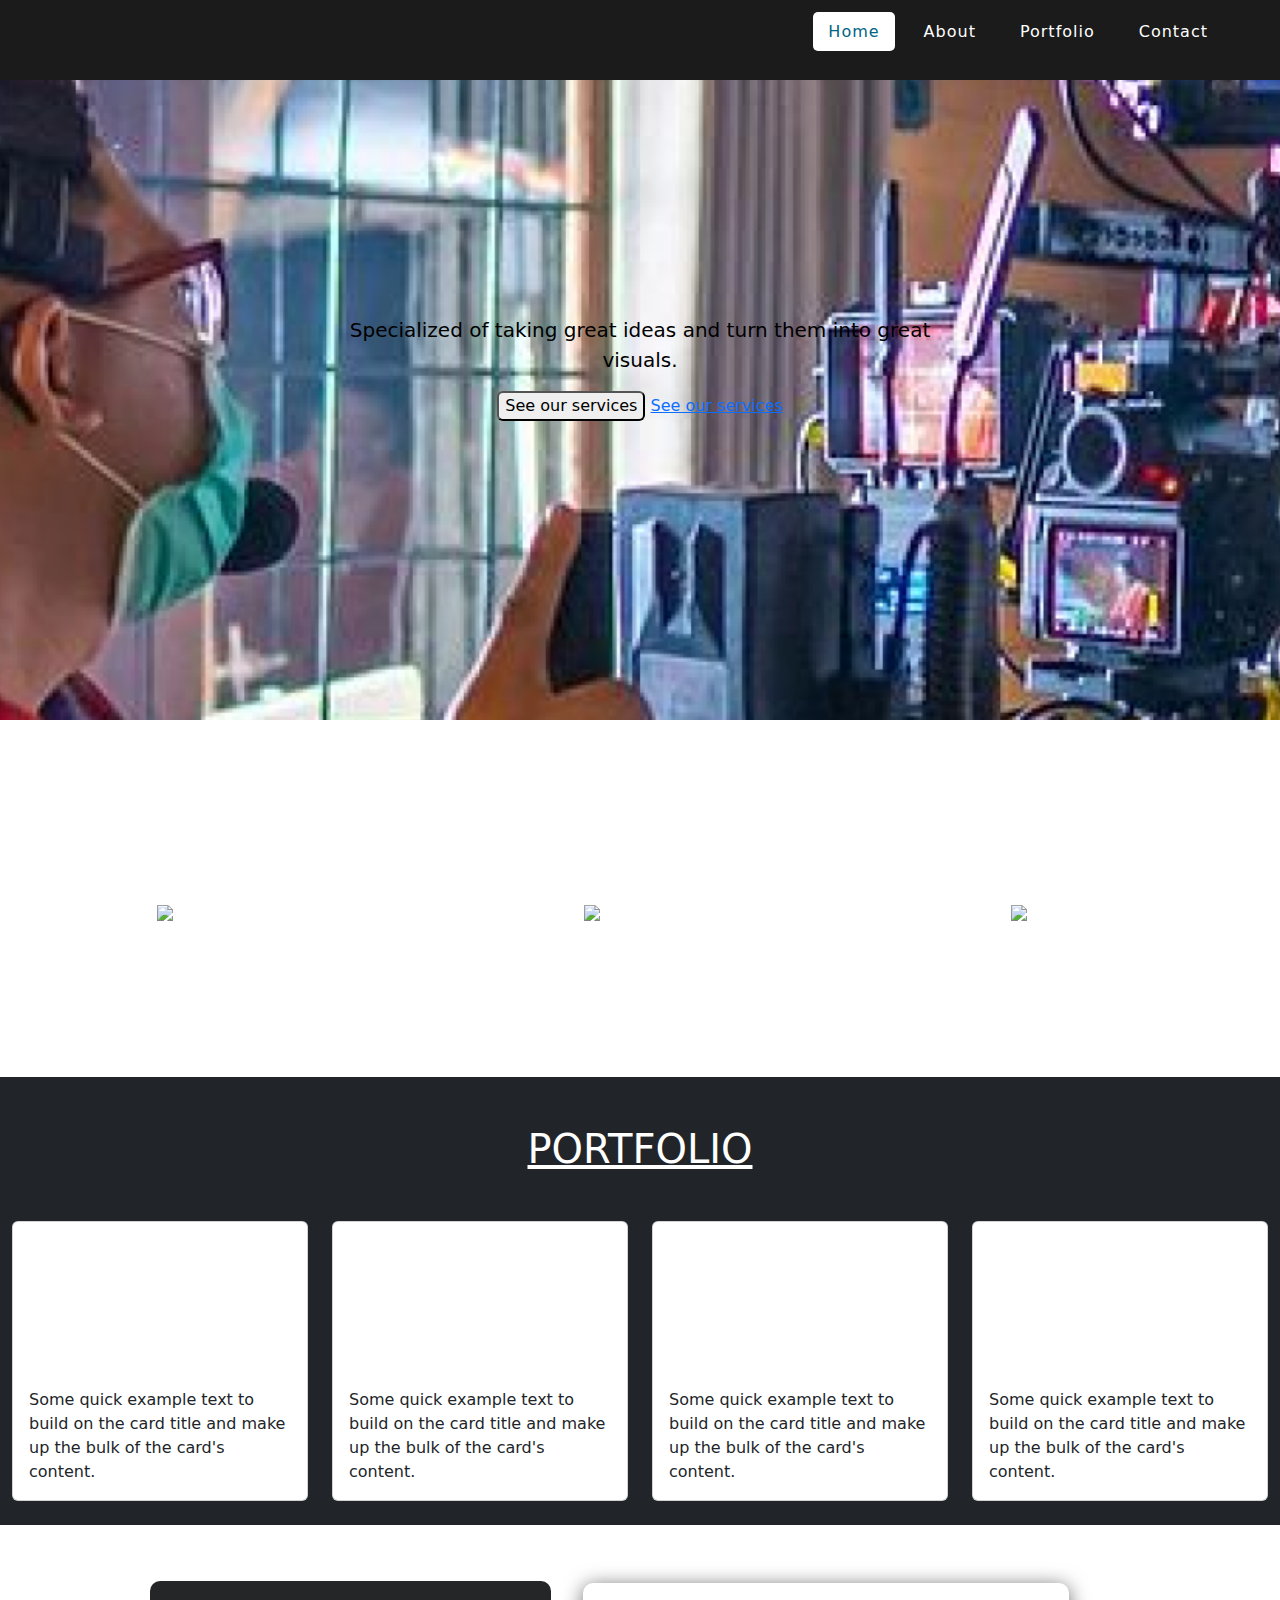
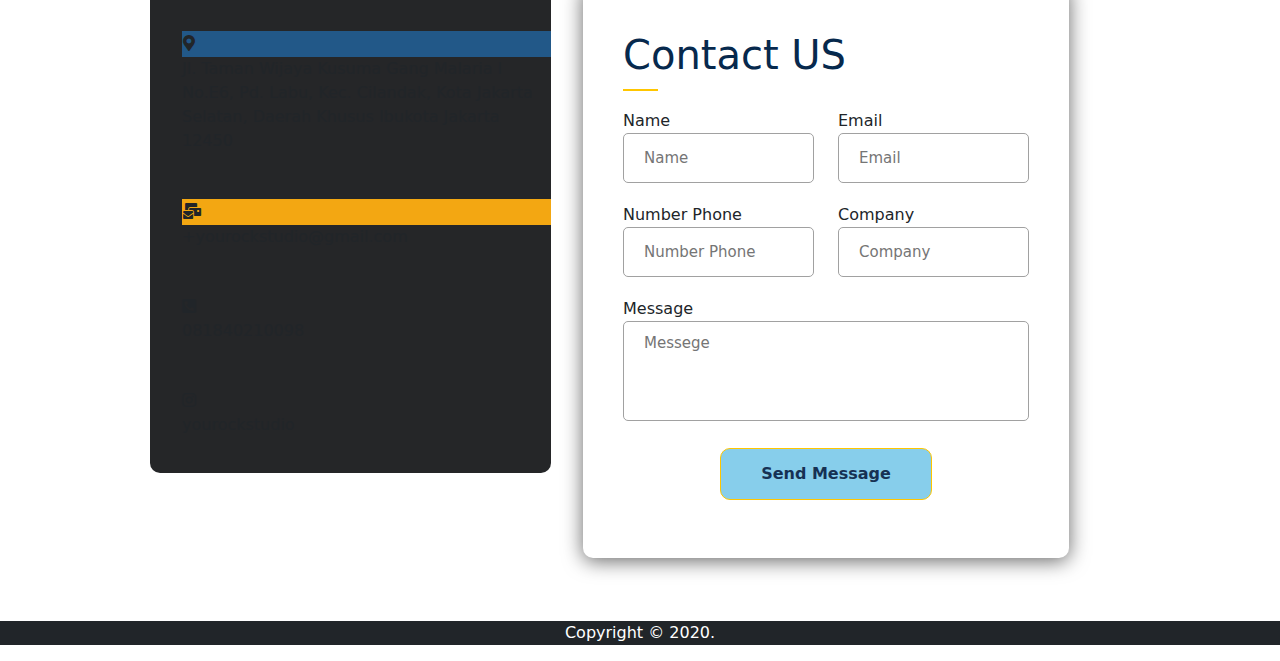
==== commit 53702166: "fix" ====
--- a/home.html
+++ b/home.html
@@ -20,26 +20,26 @@
         <i class="fas fa-bars"></i>
       </label>
       <ul>
-        <li><a class="active" href="home.html">Home</a></li>
-        <li><a href="about.html">About</a></li>
+        <li><a class="active" href="#home">Home</a></li>
+        <li><a href="#about">About</a></li>
         <li><a href="#portfolio">Portfolio</a></li>
-        <li><a href="contact.html">Contact</a></li>
+        <li><a href="#contact">Contact</a></li>
         <p>© 2021 by YouRock Studio. All Rights Reserved.</p>
       </ul>
     </nav>
 
-    <!--BANNER-->
-    <section id="banner">
+    <!--HOME-->
+    <section id="home">
       <div class="container-fluid banner">
-        <div class="container banner-content col-lg-8">
+        <div class="container banner-content col-lg-6">
           <div class="text-center">
             <p class="fs-1"></p>
             <p class="d-md-block lead">Specialized of taking great ideas and turn them into great visuals.</p>
-          </div>
-        </div>
-      </div>
-    </section>
-    <!--END BANNER-->
+            <button type="button" class="btn-group">See our services</button>
+            <a href="#" class="btn-group" aria-current="page">See our services</a>
+          </div>
+        </div>
+      </div>
 
     <!--WORK-->
     <section id="home">
@@ -71,7 +71,7 @@
         </div>
       </div>
     </section>
-    <!--END WORK-->
+    <!--END HOME-->
 
     <!-- Portfolio -->
     <section class="portfolio bg-dark" id="portfolio">
@@ -140,109 +140,118 @@
     <!--END PORTFOLIO-->
 
     <!--CONTACT-->
-    <section id="contact">
-        <div class="container">
-            <div class="row m-3">
-            <div class="col-lg-5">
-                <div class="contact-address">
-                    <ul>
-                      <li>
-                        <div class="kodaso-address">
-                          <div class="icon color1">
-                            <i class="fa fa-home" aria-hidden="true"></i>
-                          </div>
-                      
-                        <div class="cont">
-                          <p>Lorem ipsum dolor sit amet.</p>
-                        </div>
-                      </div>
-        
-                      </li>
-                      <li>
-                        <div class="kodaso-address">
-                          <div class="icon color2">
-                            <i class="fas fa-phone-square-alt" aria-hidden="true"></i>
-                          </div>
-                        
-                        <div class="cont">
-                          <p>+6282832838283.</p>
-                        </div>
-                      </div>
-        
-                      </li>
-                      <li>
-                        <div class="kodaso-address">
-                          <div class="icon">
-                            <i class="fa fa-envelope" aria-hidden="true"></i>
-                          </div>
-                        
-                        <div class="cont">
-                          <p>Kodasostudio-gmail.com.</p>
-                        </div>
-                      </div>
-                      </li>
-                    </ul>
-                   </div>
-                 </div>
-                
-
-                <div class="col-lg-6">
-                    <div class="contact-from">
-                    <h1>Contact US</h1>
-                 
-
-                      <div class="row">
-                        <div class="col-md-6">
-                          <div class="kodaso-form">
-                            <label for="Name">Name</label>
-                            <input type="text" placeholder="Name">
-                          </div>
-                        </div>
-         
-                        <div class="col-md-6">
-                          <div class="kodaso-form">
-                            <label for="Email">Email</label>
-                            <input type="text" placeholder="Email">
-                          </div>
-                        </div>
-         
-                        <div class="col-md-6">
-                          <div class="kodaso-form">
-                              <label for="Number Phone">Number Phone</label>
-                            <input type="text" placeholder="Number Phone">
-                          </div>
-                        </div>
-         
-                        <div class="col-md-6">
-                          <div class="kodaso-form">
-                            <label for="Company">Company</label>
-                            <input type="text" placeholder="Company">
-                          </div>
-                        </div>
-         
-                        <div class="col-md-12">
-                          <div class="kodaso-form">
-                            <label for="Message">Message</label>
-                            <textarea name="Messege" placeholder="Messege"></textarea>
-                          </div>
-                        </div>
-         
-                        <div class="col-md-12">
-                          <div class="kodaso-form">
-                            <center><button type="submit" class="main-btn">Send Message</button></center>
-                          </div>
-                        </div>
-                      </div>
-                     </div>
-                   
-                  </div>
-         </div>
-        </div>
-    </div> 
-</section>
+    <section id="contact bg-dark">
+      <div class="container">
+        <div class="row m-5">
+          <div class="col-lg-5 m-2">
+            <div class="contact-address">
+              <ul>
+                <li>
+                  <div class="yourock-address">
+                    <div class="icon color1">
+                      <i class="fas fa-map-marker-alt" aria-hidden="true"></i>
+                    </div>
+
+                    <div class="cont">
+                      <p>Jl. Taman Wijaya Kusuma Gang Malaria I No.E6, Pd. Labu, Kec. Cilandak, Kota Jakarta Selatan,
+                        Daerah Khusus Ibukota Jakarta 12450</p>
+                    </div>
+                  </div>
+
+                </li>
+                <li>
+                  <div class="yourock-address">
+                    <div class="icon color2">
+                      <i class="fas fa-mail-bulk" aria-hidden="true"></i>
+                    </div>
+
+                    <div class="cont">
+                      <p>+yourockstudio@gmail.com</p>
+                    </div>
+                  </div>
+
+                </li>
+                <li>
+                  <div class="yourock-address">
+                    <div class="icon color3">
+                      <i class="fas fa-phone-square-alt" aria-hidden="true"></i>
+                    </div>
+
+                    <div class="cont">
+                      <p>081840210098</p>
+                    </div>
+                  </div>
+                </li>
+                <li>
+                  <div class="yourock-address">
+                    <div class="icon">
+                      <i class="fab fa-instagram" aria-hidden="true"></i>
+                    </div>
+
+                    <div class="cont">
+                      <p>yourockstudio</p>
+                    </div>
+                  </div>
+                </li>
+              </ul>
+            </div>
+          </div>
+
+          <div class="col-lg-6">
+            <div class="contact-from">
+              <h1>Contact US</h1>
+              <div class="row">
+                <div class="col-md-6">
+                  <div class="kodaso-form">
+                    <label for="Name">Name</label>
+                    <input type="text" placeholder="Name">
+                  </div>
+                </div>
+
+                <div class="col-md-6">
+                  <div class="kodaso-form">
+                    <label for="Email">Email</label>
+                    <input type="text" placeholder="Email">
+                  </div>
+                </div>
+
+                <div class="col-md-6">
+                  <div class="kodaso-form">
+                    <label for="Number Phone">Number Phone</label>
+                    <input type="text" placeholder="Number Phone">
+                  </div>
+                </div>
+
+                <div class="col-md-6">
+                  <div class="kodaso-form">
+                    <label for="Company">Company</label>
+                    <input type="text" placeholder="Company">
+                  </div>
+                </div>
+
+                <div class="col-md-12">
+                  <div class="kodaso-form">
+                    <label for="Message">Message</label>
+                    <textarea name="Messege" placeholder="Messege"></textarea>
+                  </div>
+                </div>
+
+                <div class="col-md-12">
+                  <div class="kodaso-form">
+                    <center><button type="submit" class="main-btn">Send Message</button></center>
+                  </div>
+                </div>
+              </div>
+            </div>
+          </div>
+        </div>
+      </div>
+      </div>
+    </section>
     <!--END CONTACT-->
 
-    <div class="col text-center">
+
+    <div class="bg-dark text-white text-center">
       <p>Copyright &copy; 2020.</p>
     </div>
   </body>
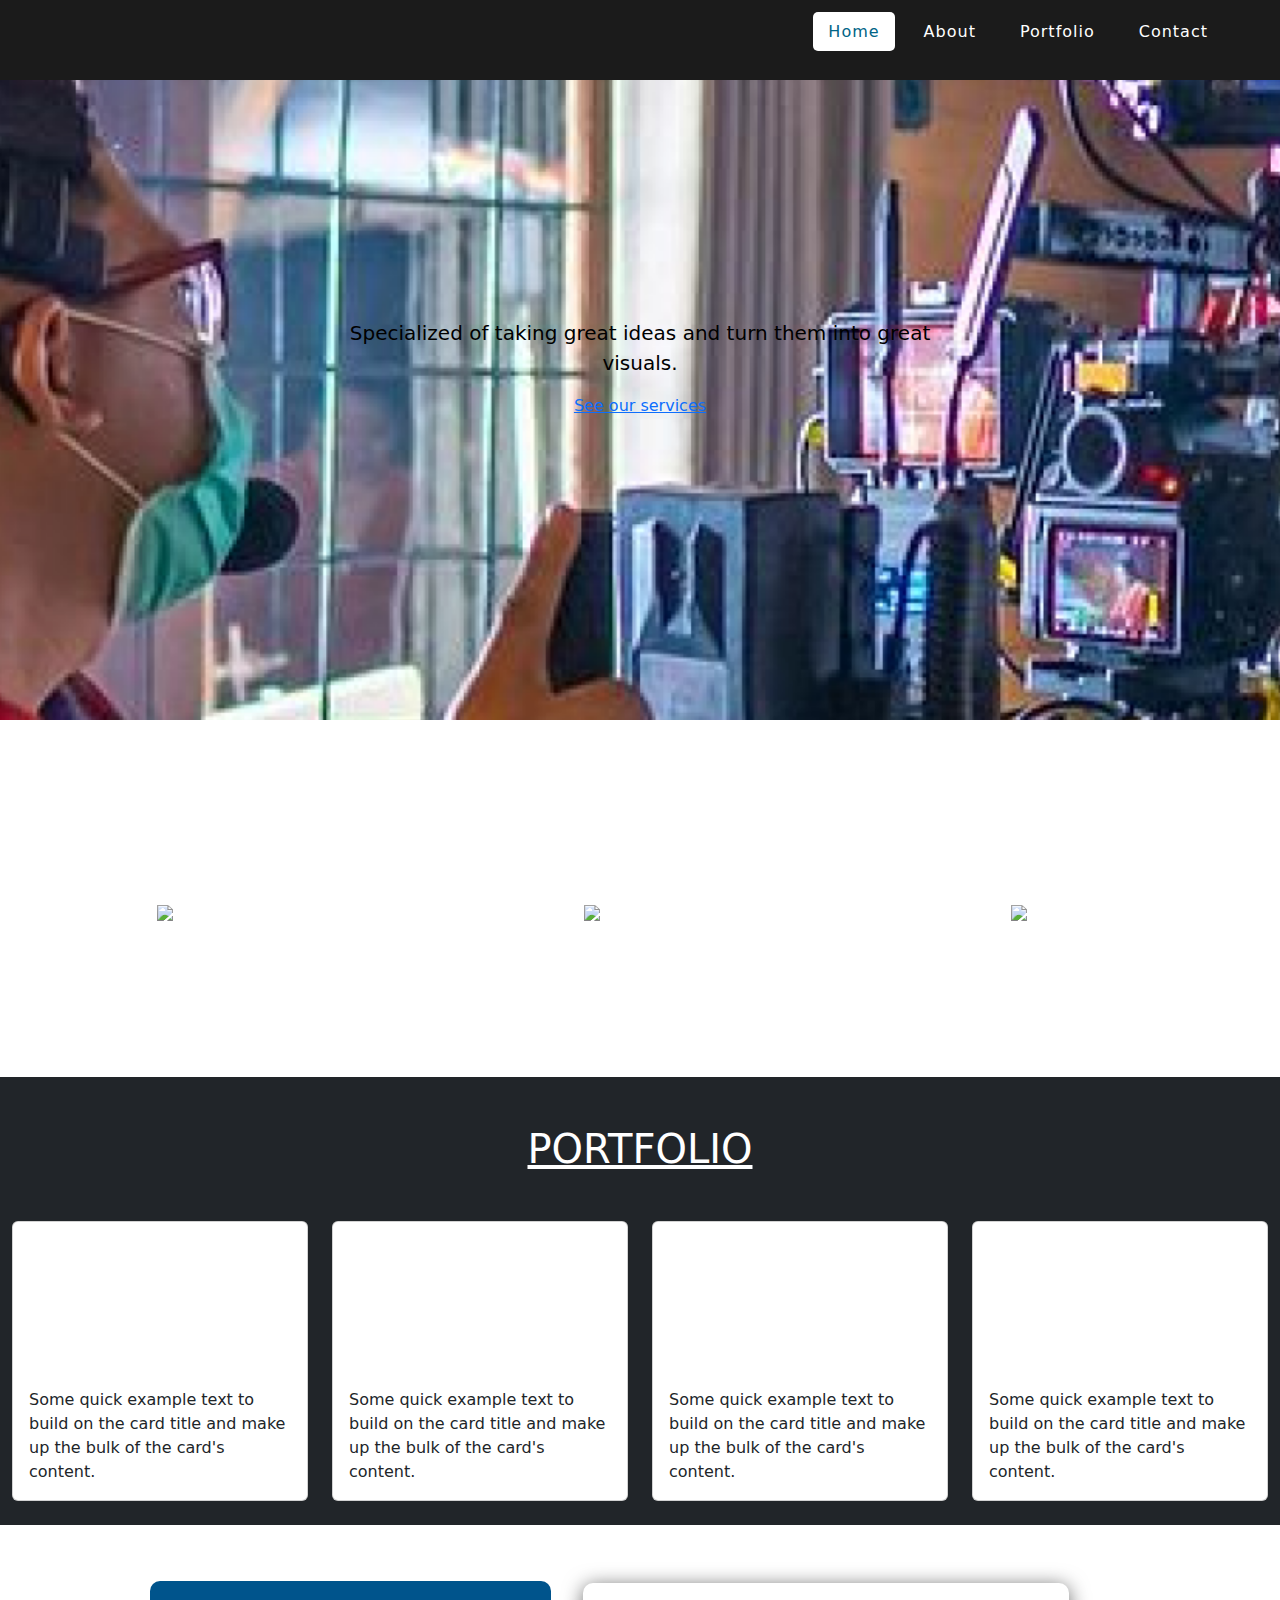
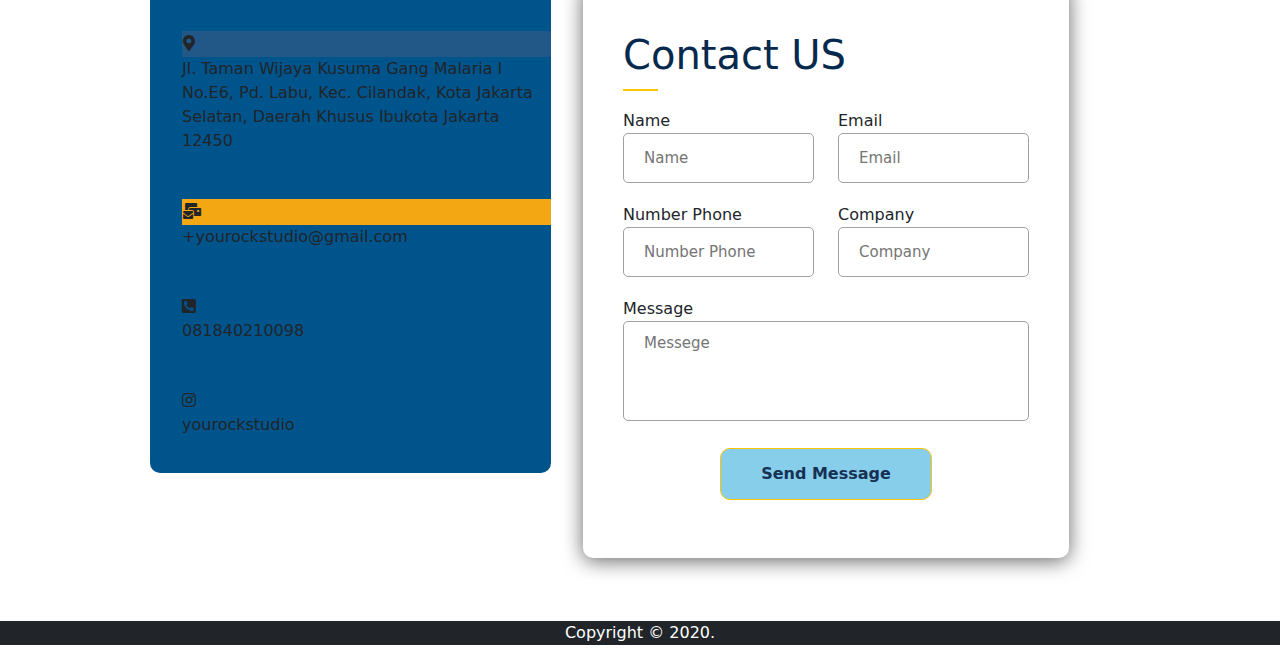
==== commit b008a5d2: "fix merge" ====
--- a/home.html
+++ b/home.html
@@ -35,8 +35,7 @@
           <div class="text-center">
             <p class="fs-1"></p>
             <p class="d-md-block lead">Specialized of taking great ideas and turn them into great visuals.</p>
-            <button type="button" class="btn-group">See our services</button>
-            <a href="#" class="btn-group" aria-current="page">See our services</a>
+            <a href="#service" class="btn-group" aria-current="page">See our services</a>
           </div>
         </div>
       </div>
@@ -140,7 +139,7 @@
     <!--END PORTFOLIO-->
 
     <!--CONTACT-->
-    <section id="contact bg-dark">
+    <section id="contact">
       <div class="container">
         <div class="row m-5">
           <div class="col-lg-5 m-2">
--- a/style.css
+++ b/style.css
@@ -157,9 +157,10 @@
   background-color: #163153;
 }
 .contact-address {
-  background-color: #252628;
-  padding: 20px 0;
-  border-radius: 10px;
+    background-color: #00548C;
+    padding: 20px 0;
+    border-radius: 10px;
+
 }
 .contact-address ul li {
   padding-top: 30px;
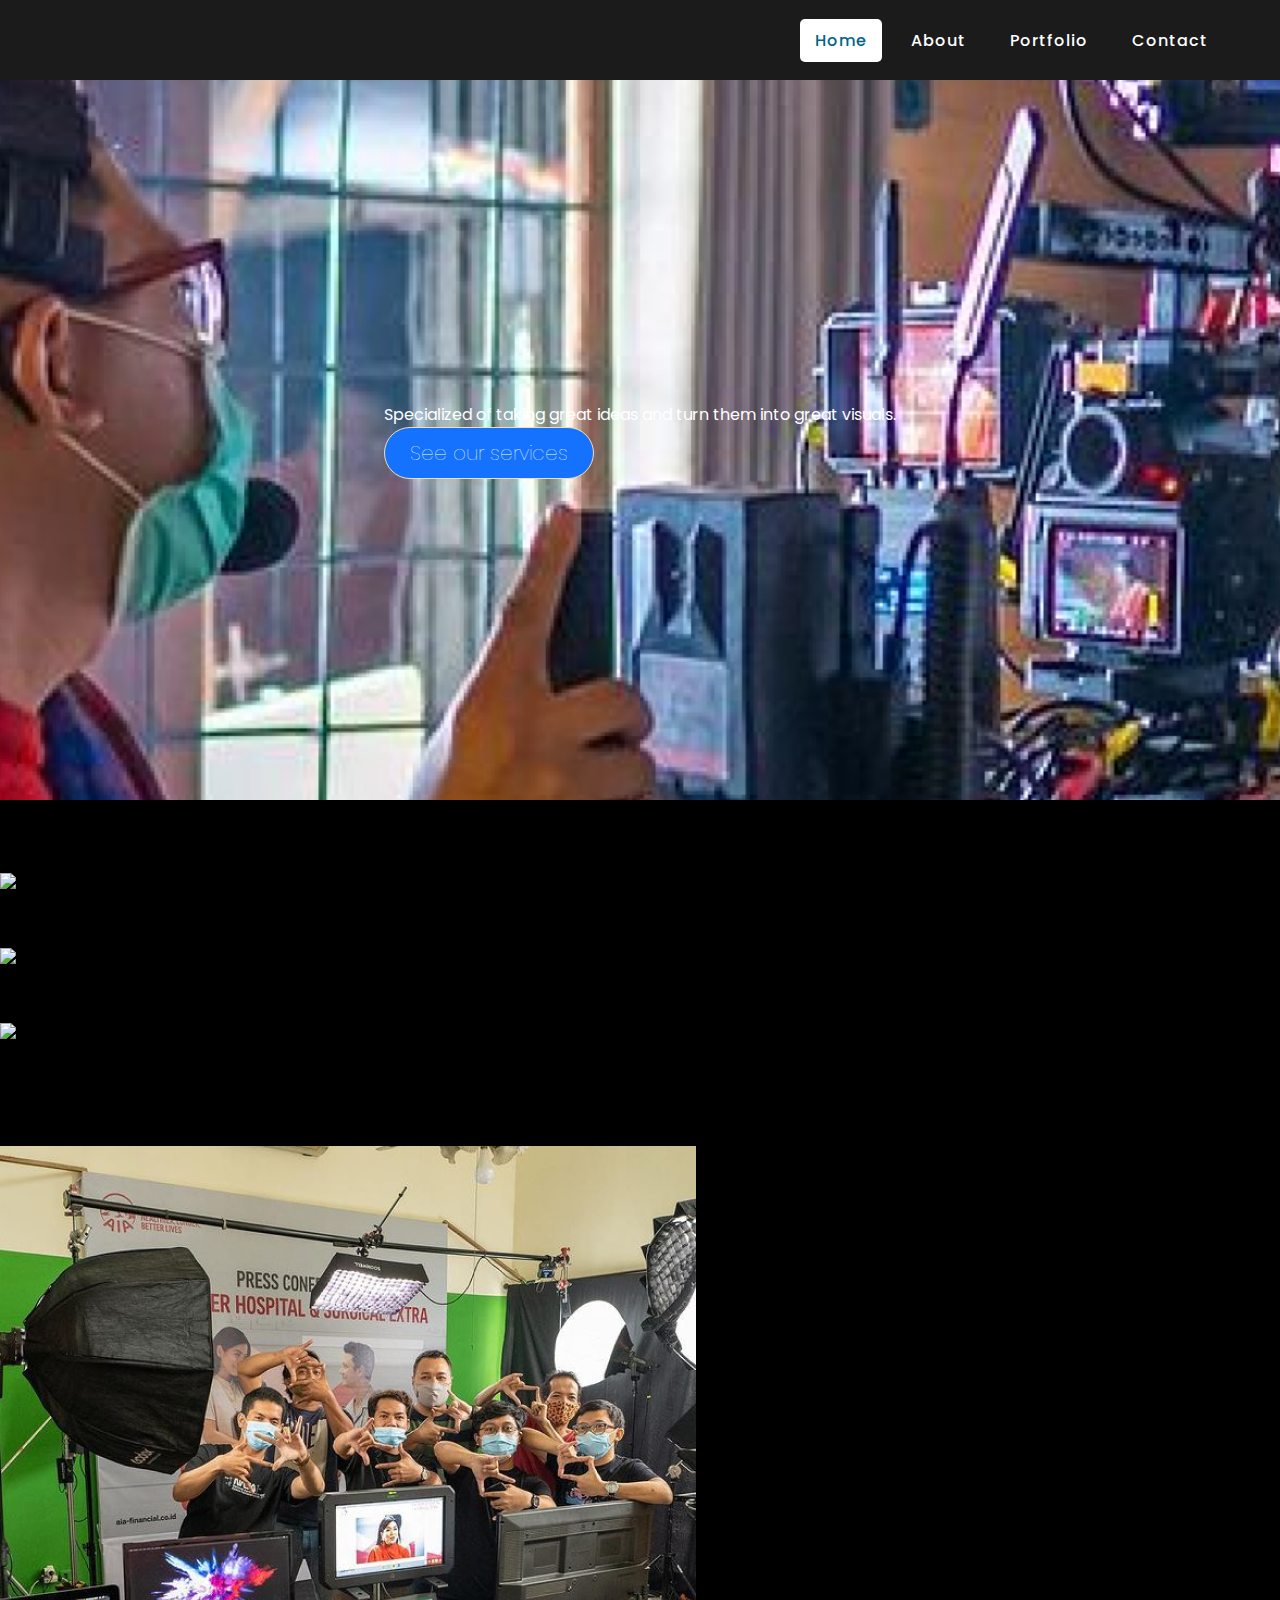
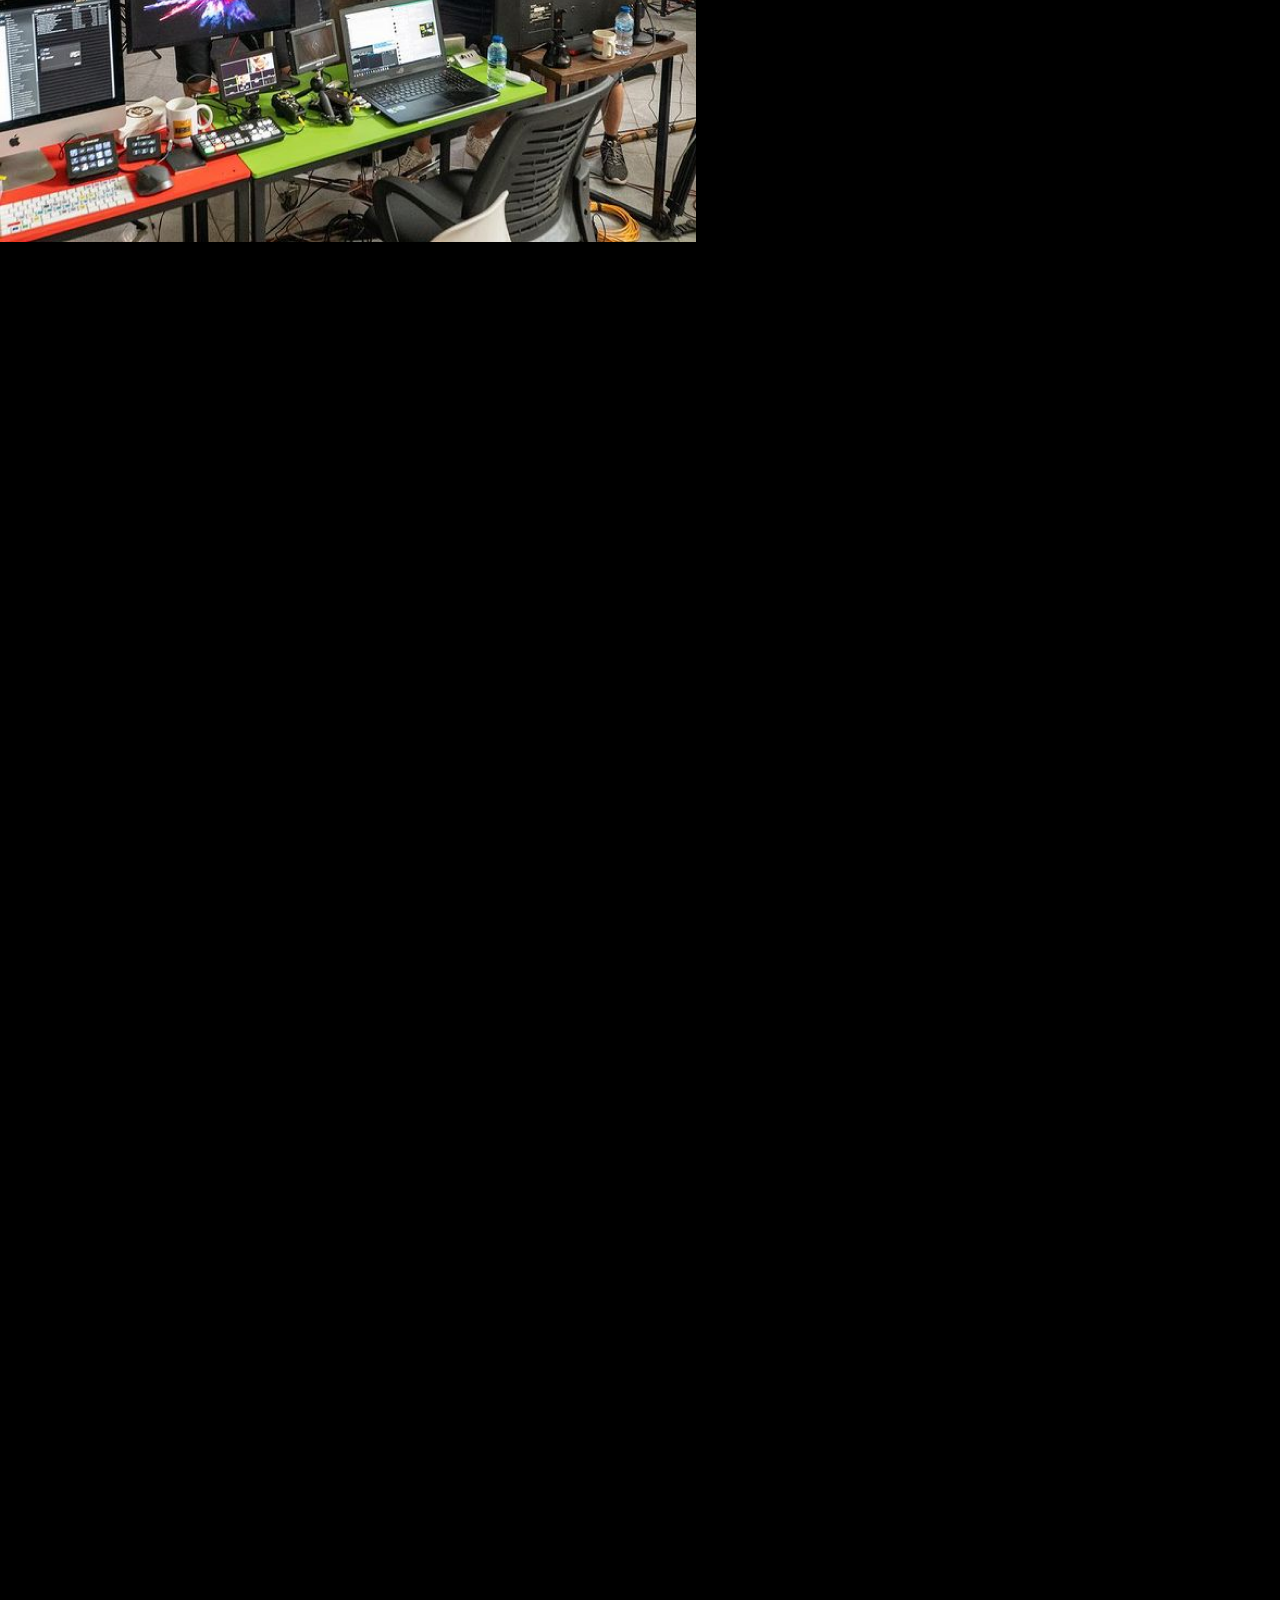
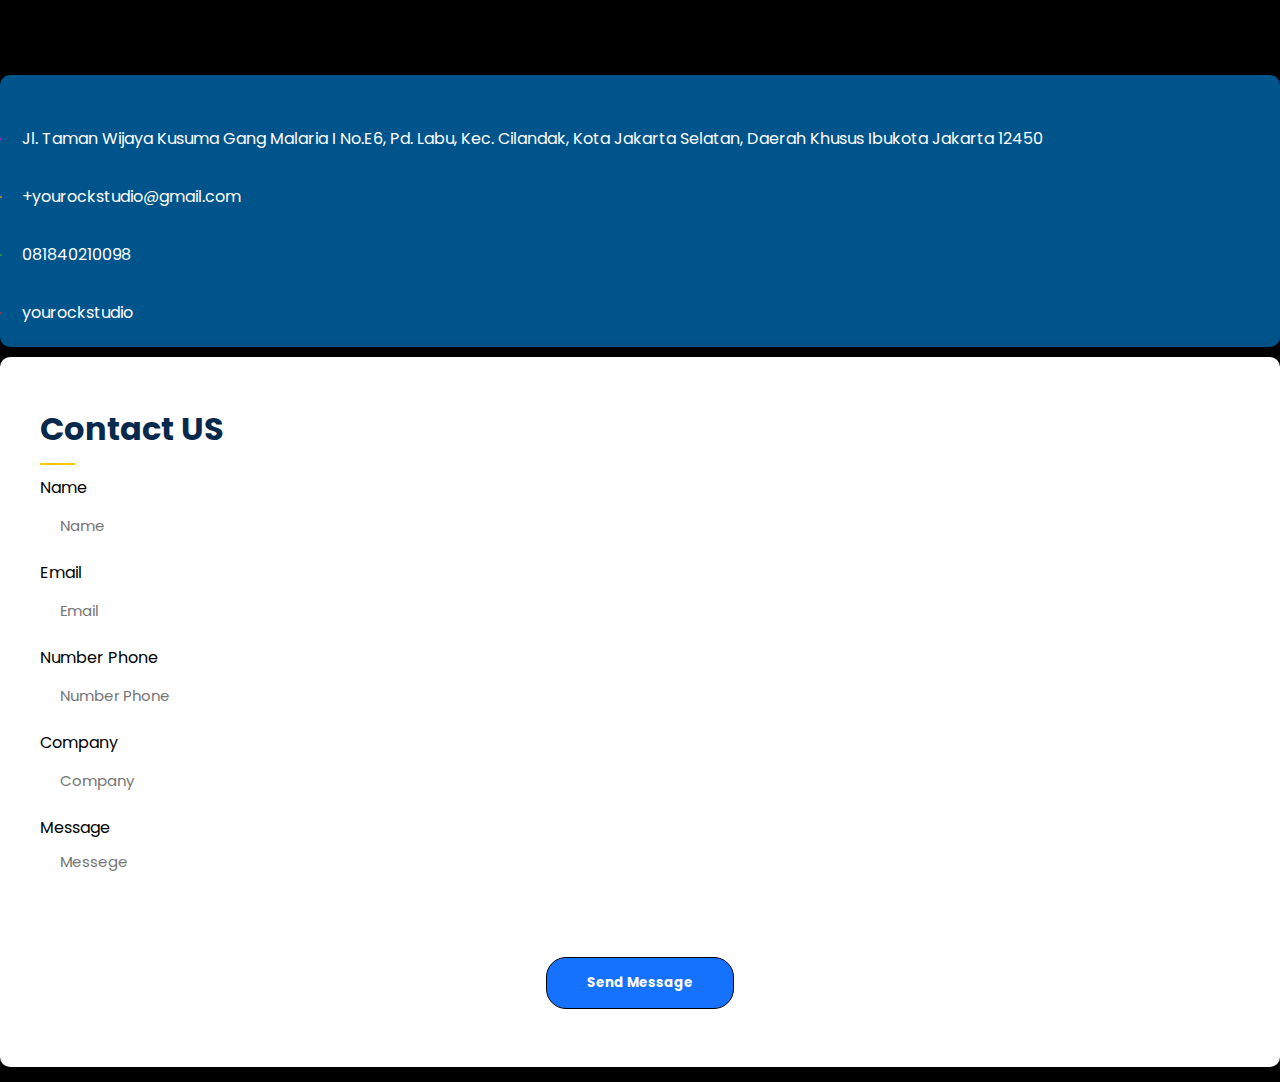
==== commit 5a56e03f: "baru" ====
--- a/home.html
+++ b/home.html
@@ -1,19 +1,27 @@
 <!DOCTYPE html>
-<html lang="en" dir="ltr">
+<html lang="en">
 
   <head>
+    <!-- Required meta tags -->
     <meta charset="utf-8" />
-    <title>Responsive Navigation Menu</title>
+    <meta name="viewport" content="width=device-width, initial-scale=1" />
+
+    <!-- Bootstrap CSS -->
+    <link href="https://cdn.jsdelivr.net/npm/bootstrap@5.1.3/dist/css/bootstrap.min.css" rel="stylesheet"
+      integrity="sha384-1BmE4kWBq78iYhFldvKuhfTAU6auU8tT94WrHftjDbrCEXSU1oBoqyl2QvZ6jIW3" crossorigin="anonymous" />
     <link rel="stylesheet" href="style.css" />
-    <link href="https://cdn.jsdelivr.net/npm/bootstrap@5.1.0/dist/css/bootstrap.min.css" rel="stylesheet" />
-    <link rel="stylesheet" href="https://cdnjs.cloudflare.com/ajax/libs/font-awesome/5.15.3/css/all.min.css" />
-    <meta name="viewport" content="width=device-width, initial-scale=1.0" />
+    <script src="https://kit.fontawesome.com/971955797b.js" crossorigin="anonymous"></script>
+    <script src="https://cdn.jsdelivr.net/npm/bootstrap@5.1.3/dist/js/bootstrap.bundle.min.js"
+      integrity="sha384-ka7Sk0Gln4gmtz2MlQnikT1wXgYsOg+OMhuP+IlRH9sENBO0LRn5q+8nbTov4+1p" crossorigin="anonymous">
+    </script>
+    <title>Your Rock</title>
   </head>
 
   <body>
+    <!--NAVBAR-->
     <nav class="fixed-top">
       <div class="logo">
-        <img src="img/logo.png" width="50px" alt="">
+        <img src="img/logo.png" width="50px" alt="" />
       </div>
       <input type="checkbox" id="click" />
       <label for="click" class="menu-btn">
@@ -27,22 +35,26 @@
         <p>© 2021 by YouRock Studio. All Rights Reserved.</p>
       </ul>
     </nav>
-
-    <!--HOME-->
-    <section id="home">
+    <!--END NAVBAR-->
+
+    <!--BANNER-->
+    <section id="banner">
       <div class="container-fluid banner">
         <div class="container banner-content col-lg-6">
           <div class="text-center">
             <p class="fs-1"></p>
             <p class="d-md-block lead">Specialized of taking great ideas and turn them into great visuals.</p>
-            <a href="#service" class="btn-group" aria-current="page">See our services</a>
-          </div>
-        </div>
-      </div>
+            <button type="button" class="btn-group">See our services</button>
+          </div>
+        </div>
+      </div>
+    </section>
+    <!--END BANNER-->
 
     <!--WORK-->
     <section id="home">
-      <div class="container-fluid text-white"><br>
+      <div class="container-fluid text-white">
+        <br />
         <div class="row text-center">
           <div class="col">
             <h1 class="m-5"><u>Service</u></h1>
@@ -50,19 +62,19 @@
         </div>
         <div class="row text-center">
           <div class="col-lg-4 mt-3">
-            <img src="img/icon.png" width="70px" alt="Commercial" class="img-fluid float-left">
+            <img src="img/icon.png" width="70px" alt="Commercial" class="img-fluid float-left" />
             <h4><b>Commercial Filming</b></h4>
             <p>Lorem Ipsum is simply dummy text of the printing and typesetting industry. Lorem Ipsum has been the
               industry's standard dummy text ever since the 1500s</p>
           </div>
           <div class="col-lg-4 mt-3">
-            <img src="img/icon.png" width="70px" alt="Commercial" class="img-fluid float-left">
+            <img src="img/icon.png" width="70px" alt="Commercial" class="img-fluid float-left" />
             <h4><b>Commercial Filming</b></h4>
             <p>Lorem Ipsum is simply dummy text of the printing and typesetting industry. Lorem Ipsum has been the
               industry's standard dummy text ever since the 1500s</p>
           </div>
           <div class="col-lg-4 mt-3">
-            <img src="img/icon.png" width="70px" alt="Commercial" class="img-fluid float-left">
+            <img src="img/icon.png" width="70px" alt="Commercial" class="img-fluid float-left" />
             <h4><b>Commercial Filming</b></h4>
             <p>Lorem Ipsum is simply dummy text of the printing and typesetting industry. Lorem Ipsum has been the
               industry's standard dummy text ever since the 1500s</p>
@@ -70,9 +82,34 @@
         </div>
       </div>
     </section>
-    <!--END HOME-->
-
-    <!-- Portfolio -->
+    <!--WORK-->
+
+    <!--PORTFOLIO-->
+    <section class="portfolio bg-dark" id="about">
+      <div class="container-fluid text-white">
+        <div class="row pt-4 mb-4">
+          <div class="col text-center">
+            <h1 class="m-4 text-white" style="text-decoration: underline;">About</h1>
+          </div>
+        </div>
+
+        <div class="row justify-content-evenly">
+
+          <div class="col-md-6 mb-4">
+            <img src="img/gambar3.png" alt="">
+          </div>
+
+          <div class="col-md-6 mb-4">
+            <p class="float-left">Lorem, ipsum dolor sit amet consectetur adipisicing elit. Accusantium beatae dolores,
+              impedit amet,
+              reprehenderit aspernatur quae maxime nihil architecto modi tenetur iste consectetur et, dolorum assumenda
+              omnis placeat eligendi adipisci.</p>
+          </div>
+        </div>
+      </div>
+    </section>
+
+    <!--PORTFOLIO-->
     <section class="portfolio bg-dark" id="portfolio">
       <div class="container-fluid">
         <div class="row pt-4 mb-4">
@@ -196,9 +233,12 @@
             </div>
           </div>
 
+
           <div class="col-lg-6">
             <div class="contact-from">
               <h1>Contact US</h1>
+
+
               <div class="row">
                 <div class="col-md-6">
                   <div class="kodaso-form">
@@ -242,17 +282,13 @@
                 </div>
               </div>
             </div>
+
           </div>
         </div>
       </div>
       </div>
     </section>
     <!--END CONTACT-->
-
-
-    <div class="bg-dark text-white text-center">
-      <p>Copyright &copy; 2020.</p>
-    </div>
   </body>
 
 </html>--- a/style.css
+++ b/style.css
@@ -1,277 +1,325 @@
 @import url("https://fonts.googleapis.com/css?family=Poppins:400,500,600,700&display=swap");
+
 body {
-  margin: 0;
-  padding: 0;
-  box-sizing: border-box;
-  font-family: "Poppins", sans-serif;
-}
-
-/*Navbar*/
+    background-color: black;
+}
+
+* {
+    margin: 0;
+    padding: 0;
+    box-sizing: border-box;
+    font-family: "Poppins", sans-serif;
+}
+
+.service {
+    height: 80vh;
+    background: url(img/gambar2.png);
+    background-size: cover;
+    background-position: center;
+    background-attachment: fixed;
+    background-repeat: no-repeat;
+
+}
+
+.banner {
+    height: 80vh;
+    background: url(img/gambar1.png);
+    background-size: cover;
+    background-position: center;
+    background-attachment: fixed;
+    background-repeat: no-repeat;
+}
+
+.banner-content {
+    height: 100%;
+    color: white;
+    display: flex;
+    justify-content: center;
+    align-items: center;
+}
 
 nav {
-  display: flex;
-  height: 80px;
-  width: 100%;
-  background: #1b1b1b;
-  align-items: center;
-  justify-content: space-between;
-  padding: 0 50px 0 100px;
-  flex-wrap: wrap;
+    display: flex;
+    height: 80px;
+    width: 100%;
+    background: #1b1b1b;
+    align-items: center;
+    justify-content: space-between;
+    padding: 0 50px 0 100px;
+    flex-wrap: wrap;
 }
 
 nav ul p {
-  display: none;
+    display: none;
 }
 
 nav ul {
-  display: flex;
-  flex-wrap: wrap;
-  list-style: none;
+    display: flex;
+    flex-wrap: wrap;
+    list-style: none;
 }
 
 nav .logo,
 nav ul li {
-  margin: 20px 7px;
+    margin: 20px 7px;
 }
 
 nav ul li a {
-  color: #fff;
-  text-decoration: none;
-  font-size: 16px;
-  font-weight: 500;
-  padding: 10px 15px;
-  border-radius: 5px;
-  letter-spacing: 1px;
-  transition: all 0.3s ease;
+    color: #fff;
+    text-decoration: none;
+    font-size: 16px;
+    font-weight: 500;
+    padding: 10px 15px;
+    border-radius: 5px;
+    letter-spacing: 1px;
+    transition: all 0.3s ease;
 }
 
 nav ul li a.active,
 nav ul li a:hover {
-  color: #006486;
-  background: #fff;
+    color: #006486;
+    background: #fff;
 }
 
 nav .menu-btn i {
-  color: #fff;
-  font-size: 22px;
-  cursor: pointer;
-  display: none;
+    color: #fff;
+    font-size: 22px;
+    cursor: pointer;
+    display: none;
 }
 
 input[type="checkbox"] {
-  display: none;
-}
-
-/*END NAVBAR*/
-
-/*SERVICE*/
-
-.service {
-  height: 80vh;
-  background: url(img/gambar2.png);
-  background-size: cover;
-  background-position: center;
-  background-attachment: fixed;
-  background-repeat: no-repeat;
-}
-
-/*BANNER*/
-.banner {
-  height: 80vh;
-  background: url(img/gambar1.png);
-  background-size: cover;
-  background-position: center;
-  background-attachment: fixed;
-  background-repeat: no-repeat;
-}
-
-.banner-content {
-  height: 100%;
-  color: rgb(0, 0, 0);
-  display: flex;
-  justify-content: center;
-  align-items: center;
-}
-
-/*END BANNER*/
-
-/*CONTACT*/
+    display: none;
+}
+
+@media (max-width: 1000px) {
+    nav {
+        padding: 0 40px 0 50px;
+    }
+}
+
+@media (max-width: 920px) {
+    nav .menu-btn i {
+        display: block;
+    }
+
+    #click:checked~.menu-btn i:before {
+        content: "\f00d";
+    }
+
+    nav ul {
+        position: fixed;
+        top: 80px;
+        left: -100%;
+        background: #111;
+        height: 100vh;
+        width: 100%;
+        text-align: center;
+        display: block;
+        transition: all 0.3s ease;
+    }
+
+    nav .logo {
+        margin-bottom: 20px;
+    }
+
+    #click:checked~ul {
+        left: 0;
+    }
+
+    nav ul li {
+        width: 100%;
+        margin: 40px 0;
+    }
+
+    nav ul li a {
+        width: 100%;
+        margin-left: -100%;
+        display: block;
+        font-size: 20px;
+        transition: 0.6s cubic-bezier(0.68, -0.55, 0.265, 1.55);
+        border-bottom: 1px solid rgb(255, 255, 255);
+    }
+
+    #click:checked~ul li a {
+        margin-left: 0px;
+    }
+
+    nav ul li a.active,
+    nav ul li a:hover {
+        background: none;
+        color: #006486;
+    }
+
+    nav ul p {
+        color: #fff;
+        margin-top: 200px;
+        display: block;
+    }
+}
+
+.content {
+    position: absolute;
+    top: 50%;
+    left: 50%;
+    transform: translate(-50%, -50%);
+    text-align: center;
+    z-index: -1;
+    width: 100%;
+    padding: 0 30px;
+    color: #1b1b1b;
+}
+
+.content div {
+    font-size: 40px;
+    font-weight: 700;
+}
+
+/*Contact*/
+
 .contact-from {
-  background-color: white;
-  padding: 48px 40px;
-  box-shadow: 0 3px 20px rgba(0, 0, 0, 0.6);
-  margin-bottom: 15px;
-  margin-top: 10px;
-  border-radius: 10px;
-}
+    background-color: white;
+    padding: 48px 40px;
+    box-shadow: 0 3px 20px rgba(0, 0, 0, 0.6);
+    margin-bottom: 15px;
+    margin-top: 10px;
+    border-radius: 10px;
+}
+
 .contact-from h1 {
-  color: #07294d;
-  position: relative;
-  padding-bottom: 12px;
-}
+    color: #07294d;
+    position: relative;
+    padding-bottom: 12px;
+}
+
 .contact-from h1::before {
-  content: "";
-  position: absolute;
-  width: 35px;
-  height: 2px;
-  background-color: #ffc600;
-  bottom: 0;
-  left: 0;
+    content: "";
+    position: absolute;
+    width: 35px;
+    height: 2px;
+    background-color: #ffc600;
+    bottom: 0;
+    left: 0;
 }
 
 .contact-from .kodaso-form input,
 .contact-from .kodaso-form textarea {
-  width: 100%;
-  height: 50px;
-  padding: 0 20px;
-  border: 1px solid #a1a1a1;
-  border-radius: 5px;
-  color: #8a8a8a;
-  font-size: 15px;
-}
+    width: 100%;
+    height: 50px;
+    padding: 0 20px;
+    border: 1px solid #a1a1a1;
+    border-radius: 5px;
+    border: 0;
+    border-bottom: 2px solid #bbb;
+    border-bottom-color: currentcolor;
+    border-bottom-style: none;
+    border-bottom-width: 0px;
+    color: #8a8a8a;
+    font-size: 15px;
+}
+
 .contact-from .kodaso-form textarea {
-  padding-top: 10px;
-  height: 100px;
-  resize: none;
-}
+    padding-top: 10px;
+    height: 100px;
+    resize: none;
+}
+
 .contact-from .kodaso-form {
-  margin-top: 10px;
-  margin-bottom: 10px;
+    margin-top: 10px;
+    margin-bottom: 10px;
 }
 
 .main-btn {
-  text-align: center;
-  border: 1px solid #ffc600;
-  padding: 10px 40px;
-  font-weight: 700;
-  line-height: 30px;
-  color: #163153;
-  position: relative;
-  transition: 0.4s ease-in-out;
-  background-color: skyblue;
-  border-radius: 10px;
-}
+    text-align: center;
+    border: 1px solid #000000;
+    padding: 10px 40px;
+    font-weight: 700;
+    line-height: 30px;
+    color: #ffffff;
+    position: relative;
+    transition: 0.4s ease-in-out;
+    background-color: #1472FF;
+    border-radius: 20px;
+}
+
 .main-btn:hover {
-  color: #ffc600;
-  border-color: #163153;
-  background-color: #163153;
-}
+    color: #ffffff;
+    border-color: #163153;
+    background-color: #163153;
+}
+
 .contact-address {
     background-color: #00548C;
     padding: 20px 0;
     border-radius: 10px;
 
 }
+
 .contact-address ul li {
-  padding-top: 30px;
-  list-style: none;
-}
-.contact-address ul li .kodaso-address {
-  display: flex;
-  -webkit-box-align: center;
-  -ms-flex-align: center;
-  align-items: center;
-}
-.contact-address ul li .kodaso-address .icon {
-  border-radius: 50%;
-  border: 1px solid #d83030;
-  color: #fff;
-  font-size: 18px;
-  text-align: center;
-  background: #d83030;
-}
-.contact-address ul li .kodaso-address .icon i {
-  width: 50px;
-  height: 50px;
-  line-height: 50px;
-}
-.contact-address ul li .kodaso-address .cont {
-  padding-left: 20px;
-}
-.contact-address ul li .kodaso-address .cont p {
-  font-size: 16px;
-  font-weight: 400;
-  line-height: 28px;
-  color: #fff;
-  margin: 0px;
-  margin-right: 15px;
-}
+    padding-top: 30px;
+    list-style: none;
+}
+
+.contact-address ul li .yourock-address {
+    display: flex;
+    -webkit-box-align: center;
+    -ms-flex-align: center;
+    align-items: center;
+}
+
+.contact-address ul li .yourock-address .icon {
+    border-radius: 50%;
+    border: 1px solid #d83030;
+    color: #fff;
+    font-size: 18px;
+    text-align: center;
+    background: #d83030;
+}
+
+.contact-address ul li .yourock-address .icon i {
+    width: 50px;
+    height: 50px;
+    line-height: 50px;
+}
+
+.contact-address ul li .yourock-address .cont {
+    padding-left: 20px;
+}
+
+.contact-address ul li .yourock-address .cont p {
+    font-size: 16px;
+    font-weight: 400;
+    line-height: 28px;
+    color: #fff;
+    margin: 0px;
+    margin-right: 15px;
+}
+
 .color1 {
-  border: 1px solid #225888 !important;
-  background: #225888 !important;
+    border: 1px solid #f700ff !important;
+    background: #f700ff !important;
 }
 
 .color2 {
-  border: 1px solid #f3a712 !important;
-  background: #f3a712 !important;
-}
-
-/*END CONTACT*/
-
-/*RESPONSIVE*/
-
-@media (max-width: 1000px) {
-  nav {
-    padding: 0 40px 0 50px;
-  }
-}
-
-@media (max-width: 920px) {
-  nav .menu-btn i {
-    display: block;
-  }
-
-  #click:checked ~ .menu-btn i:before {
-    content: "\f00d";
-  }
-
-  nav ul {
-    position: fixed;
-    top: 80px;
-    left: -100%;
-    background: #111;
-    height: 100vh;
-    width: 100%;
+    border: 1px solid #f3a712 !important;
+    background: #f3a712 !important;
+}
+
+.color3 {
+    border: 1px solid #26b901 !important;
+    background: #26b901 !important;
+}
+
+.btn-group {
+    border-radius: 30px;
+    padding: 10px 25px;
+    color: white;
     text-align: center;
-    display: block;
-    transition: all 0.3s ease;
-  }
-
-  nav .logo {
-    margin-bottom: 20px;
-  }
-
-  #click:checked ~ ul {
-    left: 0;
-  }
-
-  nav ul li {
-    width: 100%;
-    margin: 40px 0;
-  }
-
-  nav ul li a {
-    width: 100%;
-    margin-left: -100%;
-    display: block;
+    border: 1px solid wheat;
     font-size: 20px;
-    transition: 0.6s cubic-bezier(0.68, -0.55, 0.265, 1.55);
-    border-bottom: 1px solid rgb(255, 255, 255);
-  }
-
-  #click:checked ~ ul li a {
-    margin-left: 0px;
-  }
-
-  nav ul li a.active,
-  nav ul li a:hover {
-    background: none;
-    color: #006486;
-  }
-
-  nav ul p {
-    color: #fff;
-    margin-top: 200px;
-    display: block;
-  }
-}
+    font-weight: 50;
+    line-height: 30px;
+    position: relative;
+    transition: 0.4s ease-in-out;
+    background-color: #1472FF;
+}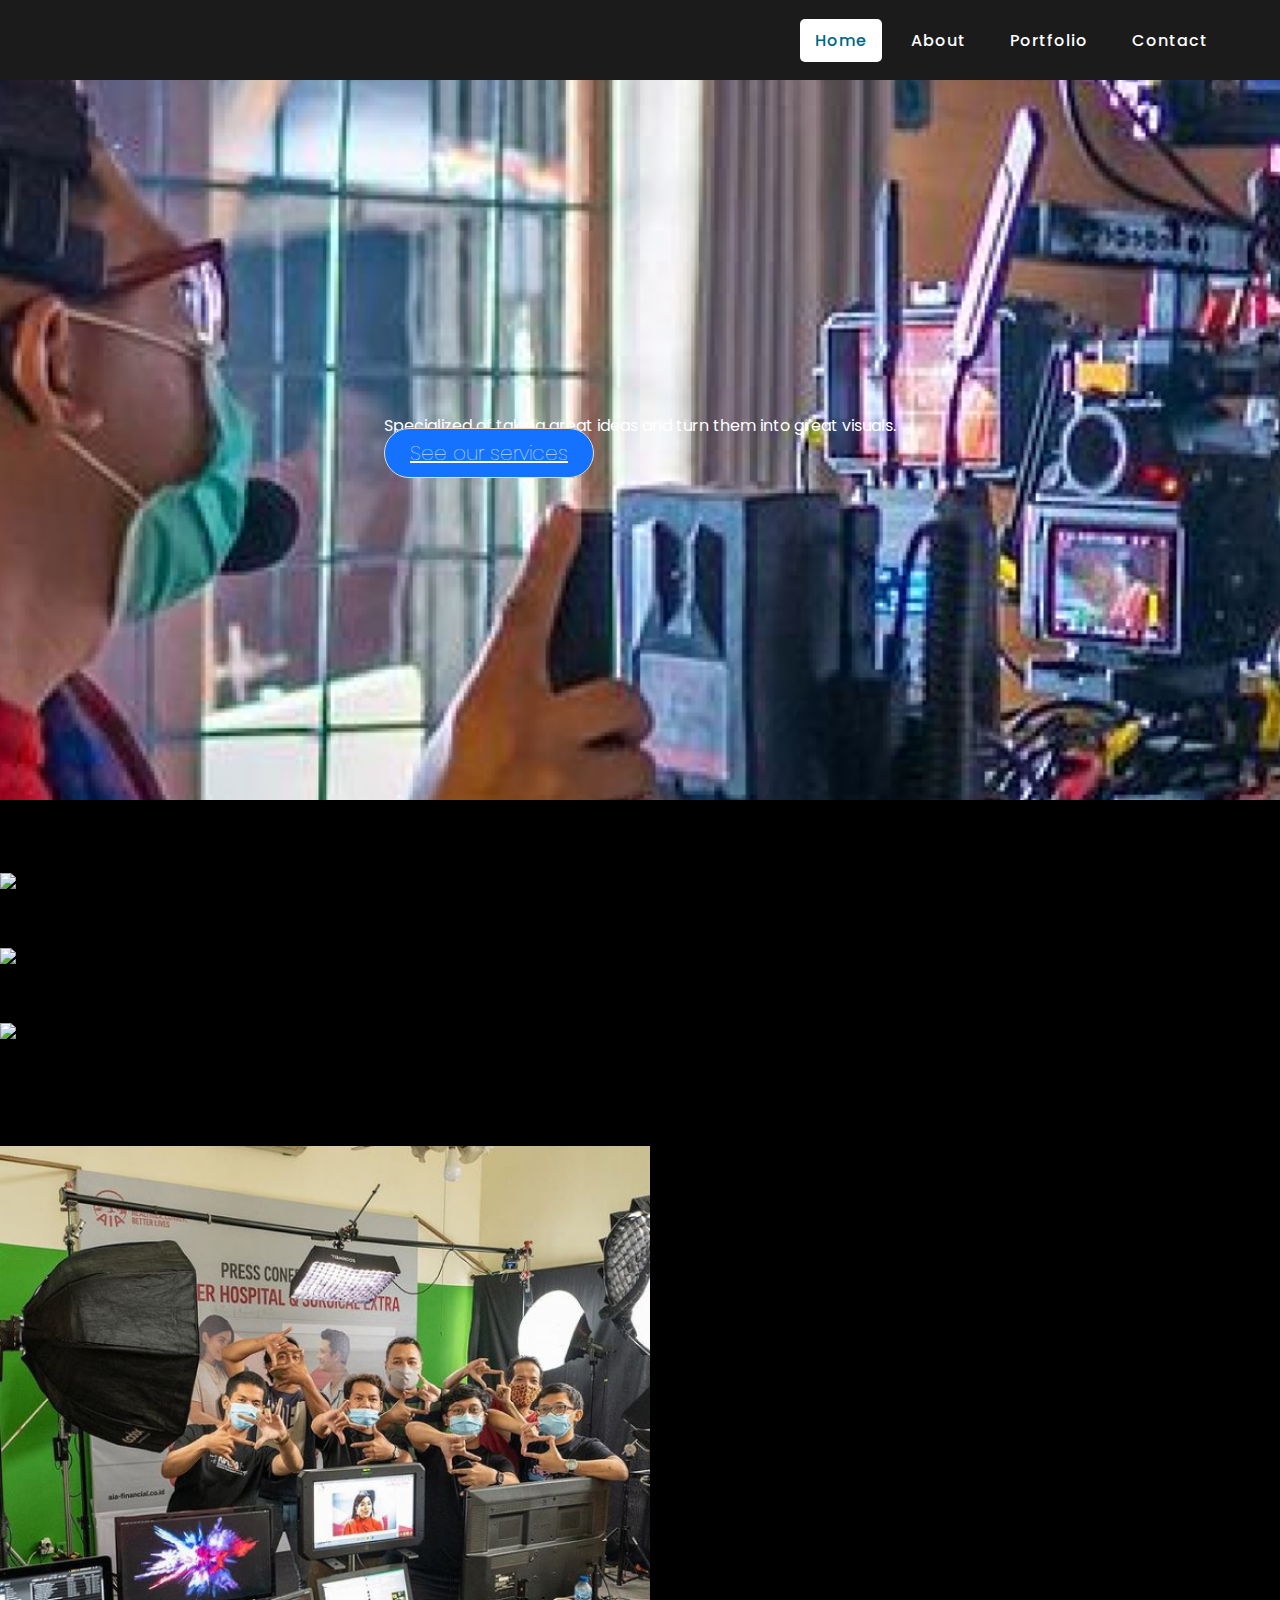
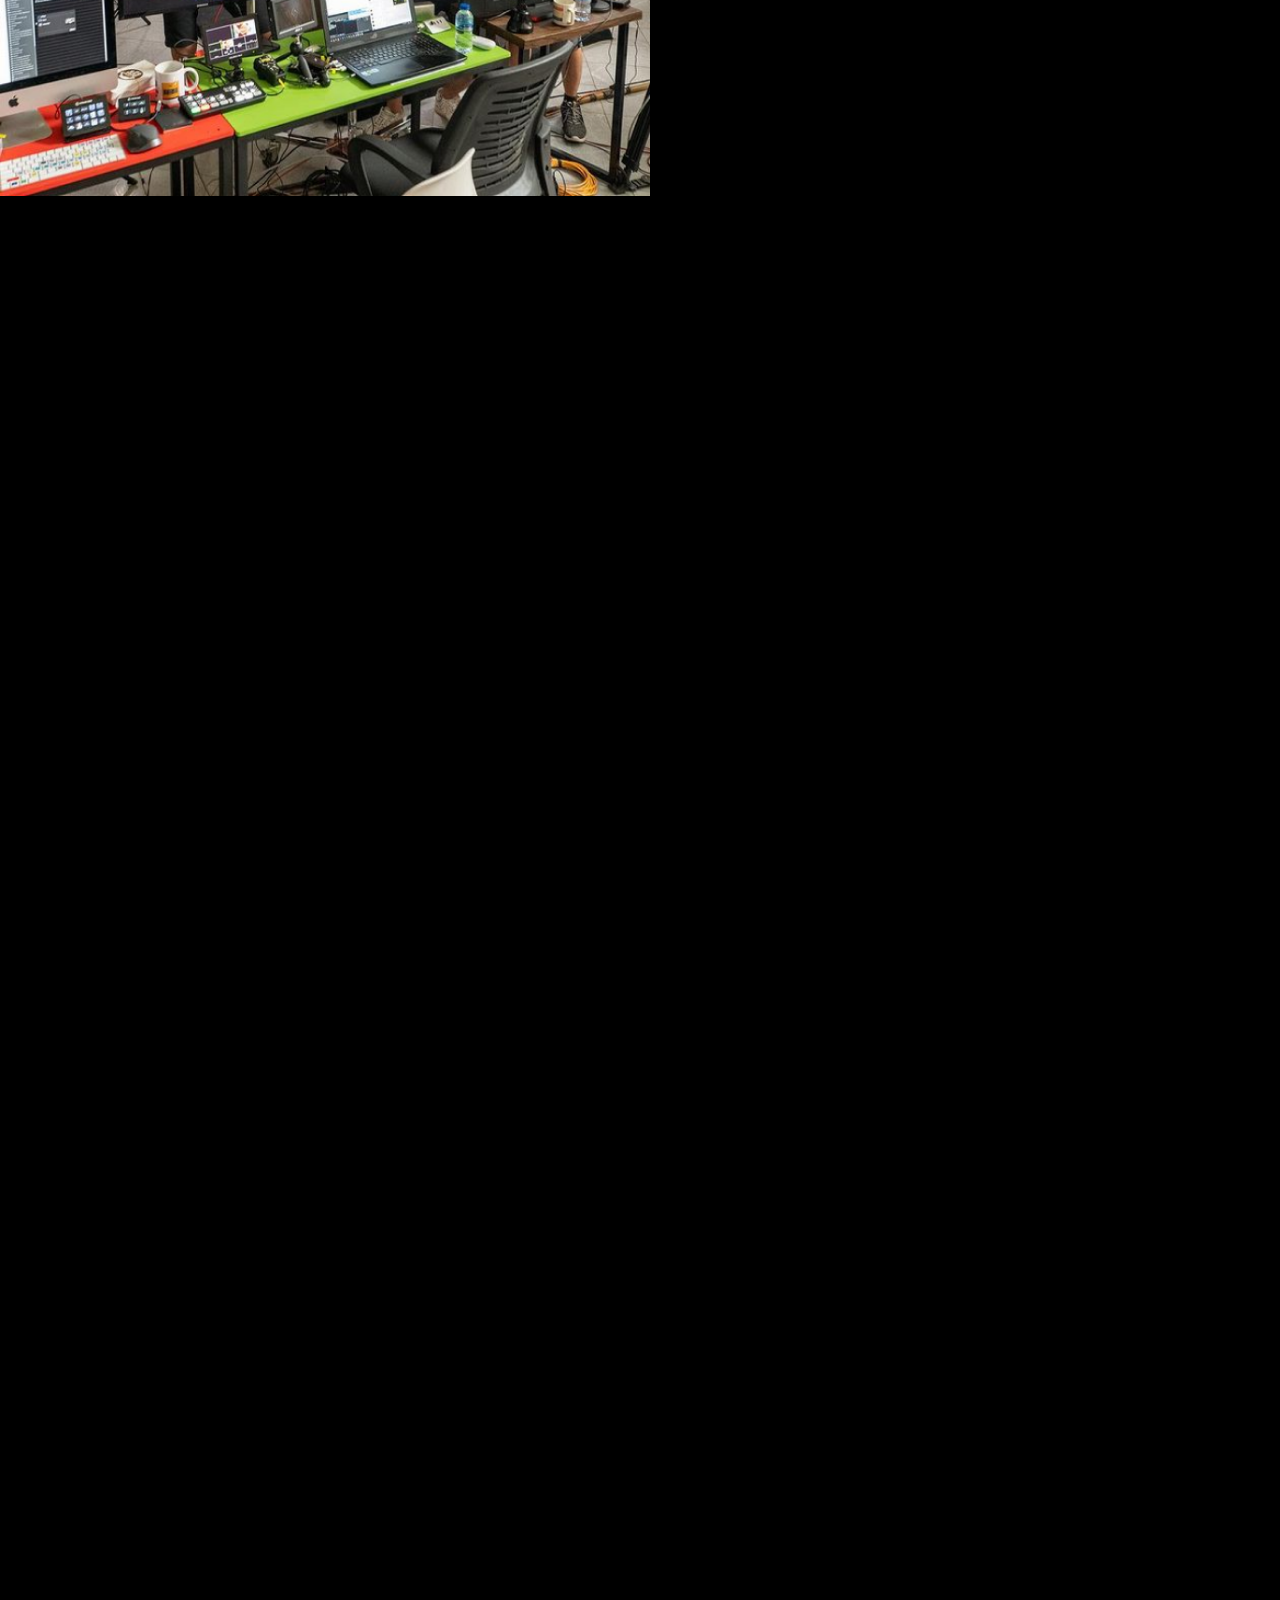
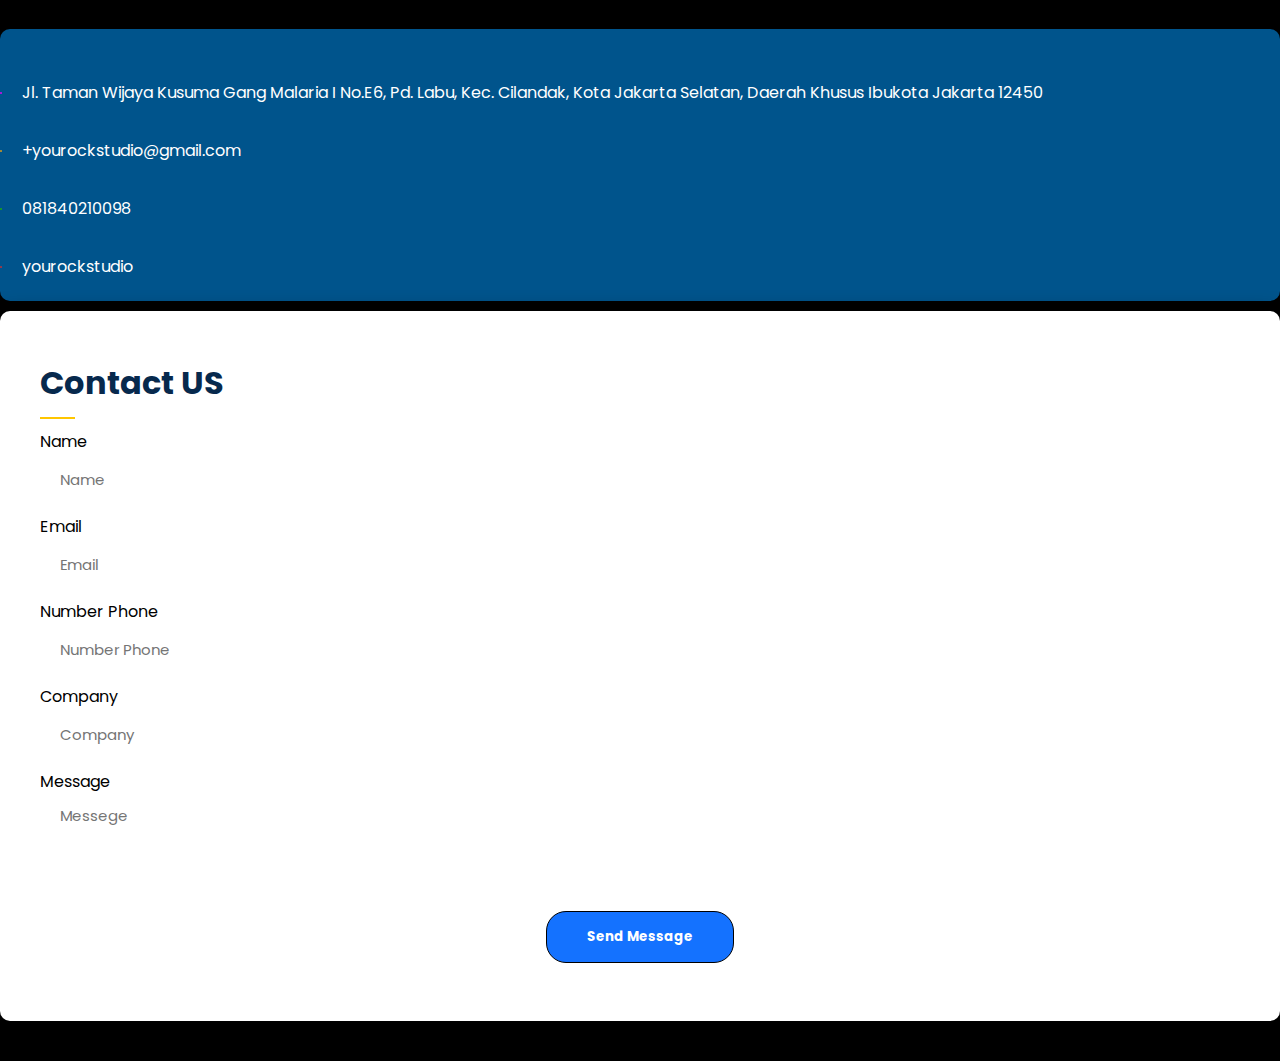
==== commit f5e70598: "baru" ====
--- a/home.html
+++ b/home.html
@@ -37,22 +37,22 @@
     </nav>
     <!--END NAVBAR-->
 
-    <!--BANNER-->
-    <section id="banner">
+    <!--HOME-->
+    <section id="home">
       <div class="container-fluid banner">
         <div class="container banner-content col-lg-6">
           <div class="text-center">
             <p class="fs-1"></p>
             <p class="d-md-block lead">Specialized of taking great ideas and turn them into great visuals.</p>
-            <button type="button" class="btn-group">See our services</button>
-          </div>
-        </div>
-      </div>
-    </section>
-    <!--END BANNER-->
-
-    <!--WORK-->
-    <section id="home">
+            <a href="#service" class="btn-group" aria-current="page">See our services</a>
+          </div>
+        </div>
+      </div>
+    </section>
+    <!--END HOME-->
+
+    <!--SERVICE-->
+    <section id="service">
       <div class="container-fluid text-white">
         <br />
         <div class="row text-center">
@@ -82,9 +82,9 @@
         </div>
       </div>
     </section>
-    <!--WORK-->
-
-    <!--PORTFOLIO-->
+    <!--END SERVICE-->
+
+    <!--ABOUT-->
     <section class="portfolio bg-dark" id="about">
       <div class="container-fluid text-white">
         <div class="row pt-4 mb-4">
@@ -93,14 +93,15 @@
           </div>
         </div>
 
-        <div class="row justify-content-evenly">
+        <div class="row justify-content-between">
 
           <div class="col-md-6 mb-4">
-            <img src="img/gambar3.png" alt="">
+            <img class="img-fluid" src="img/gambar3.png" width="650px" alt="">
           </div>
 
           <div class="col-md-6 mb-4">
-            <p class="float-left">Lorem, ipsum dolor sit amet consectetur adipisicing elit. Accusantium beatae dolores,
+            <p style="text-align:justify">Lorem, ipsum dolor sit amet consectetur adipisicing elit. Accusantium beatae
+              dolores,
               impedit amet,
               reprehenderit aspernatur quae maxime nihil architecto modi tenetur iste consectetur et, dolorum assumenda
               omnis placeat eligendi adipisci.</p>
@@ -108,6 +109,7 @@
         </div>
       </div>
     </section>
+    <!---END ABOUT-->
 
     <!--PORTFOLIO-->
     <section class="portfolio bg-dark" id="portfolio">
@@ -289,6 +291,9 @@
       </div>
     </section>
     <!--END CONTACT-->
+
+    <p class="text-center text-white">© 2021 by YouRock Studio. All Rights Reserved.</p>
+
   </body>
 
 </html>